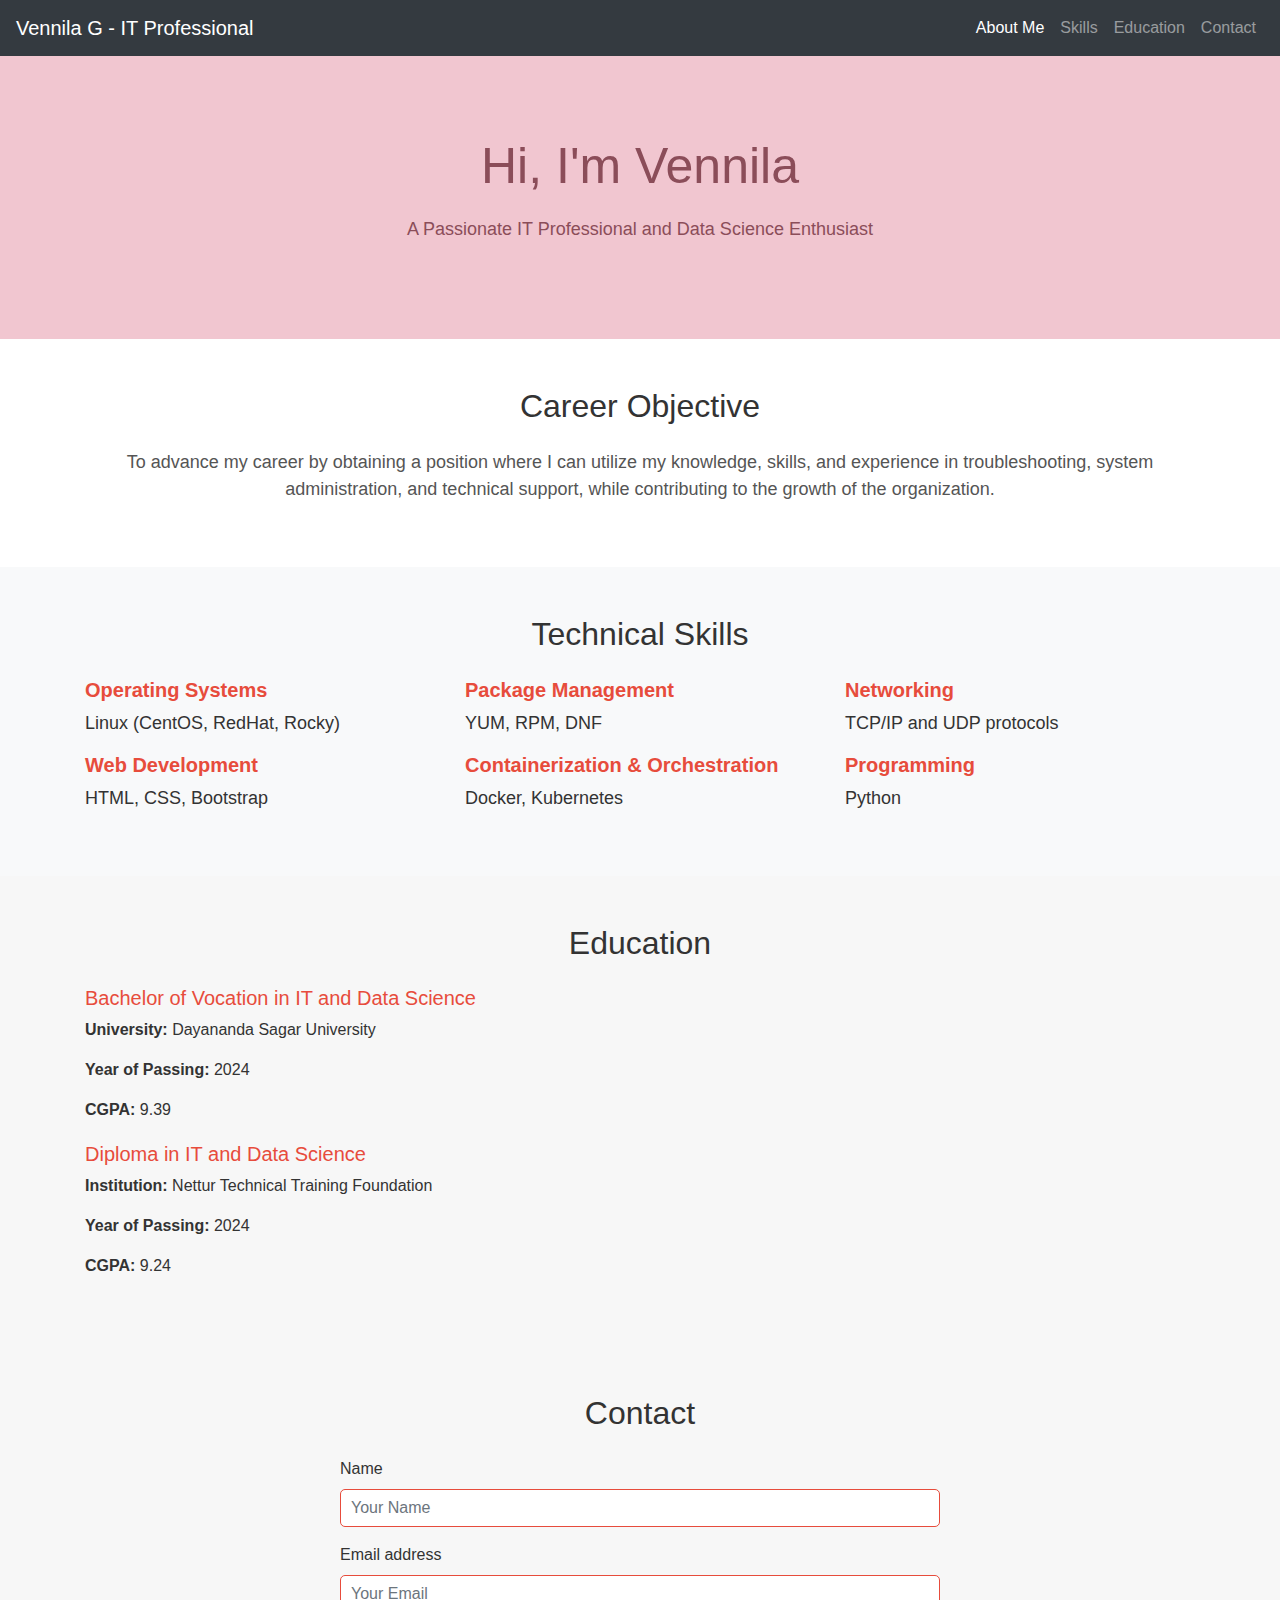
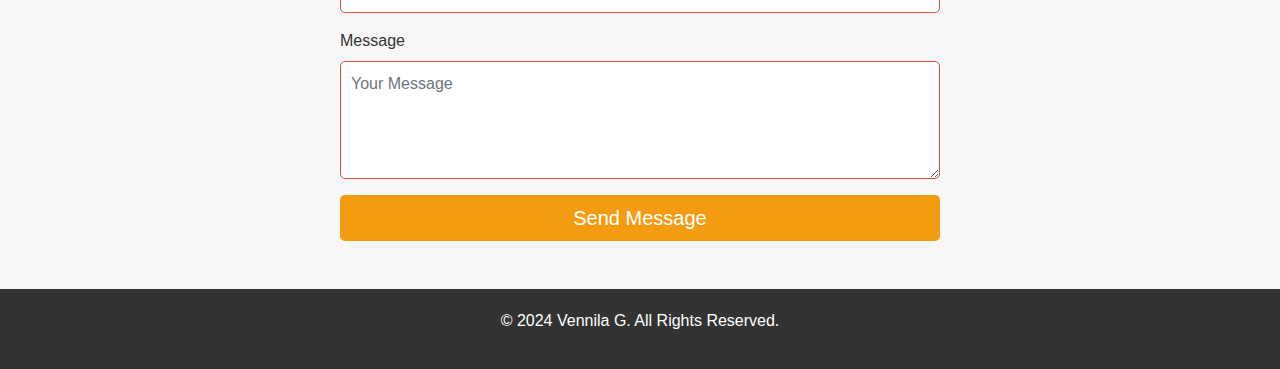
==== index.html @ 6bed6e47 "3rd Template" ====
<!DOCTYPE html>
<html lang="en">

<head>
    <meta charset="UTF-8">
    <meta name="viewport" content="width=device-width, initial-scale=1.0">
    <title>Vennila G - IT Professional</title>
    <!-- Bootstrap CSS -->
    <link href="https://stackpath.bootstrapcdn.com/bootstrap/4.5.2/css/bootstrap.min.css" rel="stylesheet">

    <style>
        /* General Styles */
        body {
            font-family: 'Arial', sans-serif;
            margin: 0;
            padding: 0;
            background-color: #f7f7f7;
            color: #333;
        }

        .hero-section {
            background-color: #F1C6D0;
            padding: 80px 0;
            animation: fadeIn 2s ease-in-out;
        }

        .hero-section h1 {
            font-size: 50px;
            margin-bottom: 20px;
            animation: slideIn 1s ease-out;
        }

        .hero-section p {
            font-size: 18px;
            animation: fadeIn 2s ease-in-out;
        }

        /* Fade-in Effect */
        @keyframes fadeIn {
            from {
                opacity: 0;
            }

            to {
                opacity: 1;
            }
        }

        /* Slide-in Effect */
        @keyframes slideIn {
            from {
                transform: translateY(-100%);
                opacity: 0;
            }

            to {
                transform: translateY(0);
                opacity: 1;
            }
        }

        /* Hover Color Transition */
        .nav-link {
            transition: color 0.3s ease-in-out;
        }

        .nav-link:hover {
            color: #F39C12;
        }

        .btn-primary {
            background-color: #F39C12;
            border: none;
            transition: background-color 0.3s ease-in-out;
        }

        .btn-primary:hover {
            background-color: #D35400;
        }

        .hero-section h1, .hero-section p {
            color: #8B4D59;
        }

        /* About Section */
        #about {
            background-color: #FFFFFF;
            padding: 60px 0;
            animation: fadeIn 3s ease-in-out;
        }

        #about p {
            font-size: 18px;
            color: #555;
        }

        /* Skills Section */
        #skills {
            background-color: #FDEFF2;
            padding: 60px 0;
            animation: fadeIn 3s ease-in-out;
        }

        #skills h5 {
            font-weight: bold;
            color: #E74C3C;
            animation: dropDown 1s ease-out;
        }

        #skills ul {
            list-style-type: none;
            padding-left: 0;
        }

        #skills ul li {
            font-size: 18px;
            margin-bottom: 8px;
            color: #333;
        }

        /* Education Section */
        #education {
            background-color: #F7F7F7;
            padding: 60px 0;
            animation: fadeIn 4s ease-in-out;
        }

        #education h5 {
            color: #E74C3C;
        }

        .education-item {
            margin-bottom: 20px;
        }

        /* Contact Section */
        #contact form {
            max-width: 600px;
            margin: 0 auto;
            animation: fadeIn 3s ease-in-out;
        }

        #contact .form-group label {
            font-size: 16px;
            color: #333;
        }

        #contact .form-control {
            font-size: 16px;
            padding: 10px;
            border-radius: 5px;
            border: 1px solid #E74C3C;
        }

        #contact .form-control:focus {
            border-color: #F39C12;
            box-shadow: 0 0 5px rgba(255, 165, 0, 0.5);
        }

        /* Footer */
        footer {
            background-color: #333;
            color: white;
            padding: 20px 0;
            text-align: center;
            animation: fadeIn 4s ease-in-out;
        }

        /* Dropping Animation for Skills */
        @keyframes dropDown {
            0% {
                transform: translateY(-50px);
                opacity: 0;
            }

            100% {
                transform: translateY(0);
                opacity: 1;
            }
        }

        /* Hover Effects */
        .nav-link:hover {
            color: #F39C12;
            transition: all 0.3s ease-in-out;
        }

        .btn:hover {
            background-color: #F39C12;
            transition: all 0.3s ease-in-out;
            transform: scale(1.1);
        }

        /* Responsive Design */
        @media (max-width: 768px) {
            .hero-section h1 {
                font-size: 40px;
            }

            .hero-section p {
                font-size: 16px;
            }
        }

    </style>
</head>

<body>
    <!-- Navbar -->
    <nav class="navbar navbar-expand-lg navbar-dark bg-dark">
        <a class="navbar-brand" href="#">Vennila G - IT Professional</a>
        <button class="navbar-toggler" type="button" data-toggle="collapse" data-target="#navbarNav"
            aria-controls="navbarNav" aria-expanded="false" aria-label="Toggle navigation">
            <span class="navbar-toggler-icon"></span>
        </button>
        <div class="collapse navbar-collapse" id="navbarNav">
            <ul class="navbar-nav ml-auto">
                <li class="nav-item active">
                    <a class="nav-link" href="#about">About Me</a>
                </li>
                <li class="nav-item">
                    <a class="nav-link" href="#skills">Skills</a>
                </li>
                <li class="nav-item">
                    <a class="nav-link" href="#education">Education</a>
                </li>
                <li class="nav-item">
                    <a class="nav-link" href="#contact">Contact</a>
                </li>
            </ul>
        </div>
    </nav>

    <!-- Hero Section -->
    <header class="hero-section text-center text-white">
        <div class="container">
            <h1 class="display-4">Hi, I'm Vennila</h1>
            <p class="lead">A Passionate IT Professional and Data Science Enthusiast</p>
        </div>
    </header>

    <!-- About Section -->
    <section id="about" class="py-5">
        <div class="container">
            <h2 class="text-center mb-4">Career Objective</h2>
            <p class="lead text-center">To advance my career by obtaining a position where I can utilize my knowledge, skills, and experience in troubleshooting, system administration, and technical support, while contributing to the growth of the organization.</p>
        </div>
    </section>

    <!-- Skills Section -->
    <section id="skills" class="bg-light py-5">
        <div class="container">
            <h2 class="text-center mb-4">Technical Skills</h2>
            <div class="row">
                <div class="col-md-4">
                    <h5>Operating Systems</h5>
                    <ul>
                        <li>Linux (CentOS, RedHat, Rocky)</li>
                    </ul>
                </div>
                <div class="col-md-4">
                    <h5>Package Management</h5>
                    <ul>
                        <li>YUM, RPM, DNF</li>
                    </ul>
                </div>
                <div class="col-md-4">
                    <h5>Networking</h5>
                    <ul>
                        <li>TCP/IP and UDP protocols</li>
                    </ul>
                </div>
            </div>
            <div class="row">
                <div class="col-md-4">
                    <h5>Web Development</h5>
                    <ul>
                        <li>HTML, CSS, Bootstrap</li>
                    </ul>
                </div>
                <div class="col-md-4">
                    <h5>Containerization & Orchestration</h5>
                    <ul>
                        <li>Docker, Kubernetes</li>
                    </ul>
                </div>
                <div class="col-md-4">
                    <h5>Programming</h5>
                    <ul>
                        <li>Python</li>
                    </ul>
                </div>
            </div>
        </div>
    </section>

    <!-- Education Section -->
    <section id="education" class="py-5">
        <div class="container">
            <h2 class="text-center mb-4">Education</h2>
            <div class="education-item">
                <h5>Bachelor of Vocation in IT and Data Science</h5>
                <p><strong>University:</strong> Dayananda Sagar University</p>
                <p><strong>Year of Passing:</strong> 2024</p>
                <p><strong>CGPA:</strong> 9.39</p>
            </div>
            <div class="education-item">
                <h5>Diploma in IT and Data Science</h5>
                <p><strong>Institution:</strong> Nettur Technical Training Foundation</p>
                <p><strong>Year of Passing:</strong> 2024</p>
                <p><strong>CGPA:</strong> 9.24</p>
            </div>
        </div>
    </section>

    <!-- Contact Section -->
    <section id="contact" class="py-5">
        <div class="container">
            <h2 class="text-center mb-4">Contact</h2>
            <form>
                <div class="form-group">
                    <label for="name">Name</label>
                    <input type="text" class="form-control" id="name" placeholder="Your Name">
                </div>
                <div class="form-group">
                    <label for="email">Email address</label>
                    <input type="email" class="form-control" id="email" placeholder="Your Email">
                </div>
                <div class="form-group">
                    <label for="message">Message</label>
                    <textarea class="form-control" id="message" rows="4" placeholder="Your Message"></textarea>
                </div>
                <button type="submit" class="btn btn-primary btn-lg btn-block">Send Message</button>
            </form>
        </div>
    </section>

    <!-- Footer -->
    <footer>
        <p>&copy; 2024 Vennila G. All Rights Reserved.</p>
    </footer>

    <!-- Bootstrap JS, Popper.js, jQuery -->
    <script src="https://code.jquery.com/jquery-3.5.1.slim.min.js"></script>
    <script src="https://cdn.jsdelivr.net/npm/@popperjs/core@2.5.4/dist/umd/popper.min.js"></script>
    <script src="https://stackpath.bootstrapcdn.com/bootstrap/4.5.2/js/bootstrap.min.js"></script>
</body>

</html>
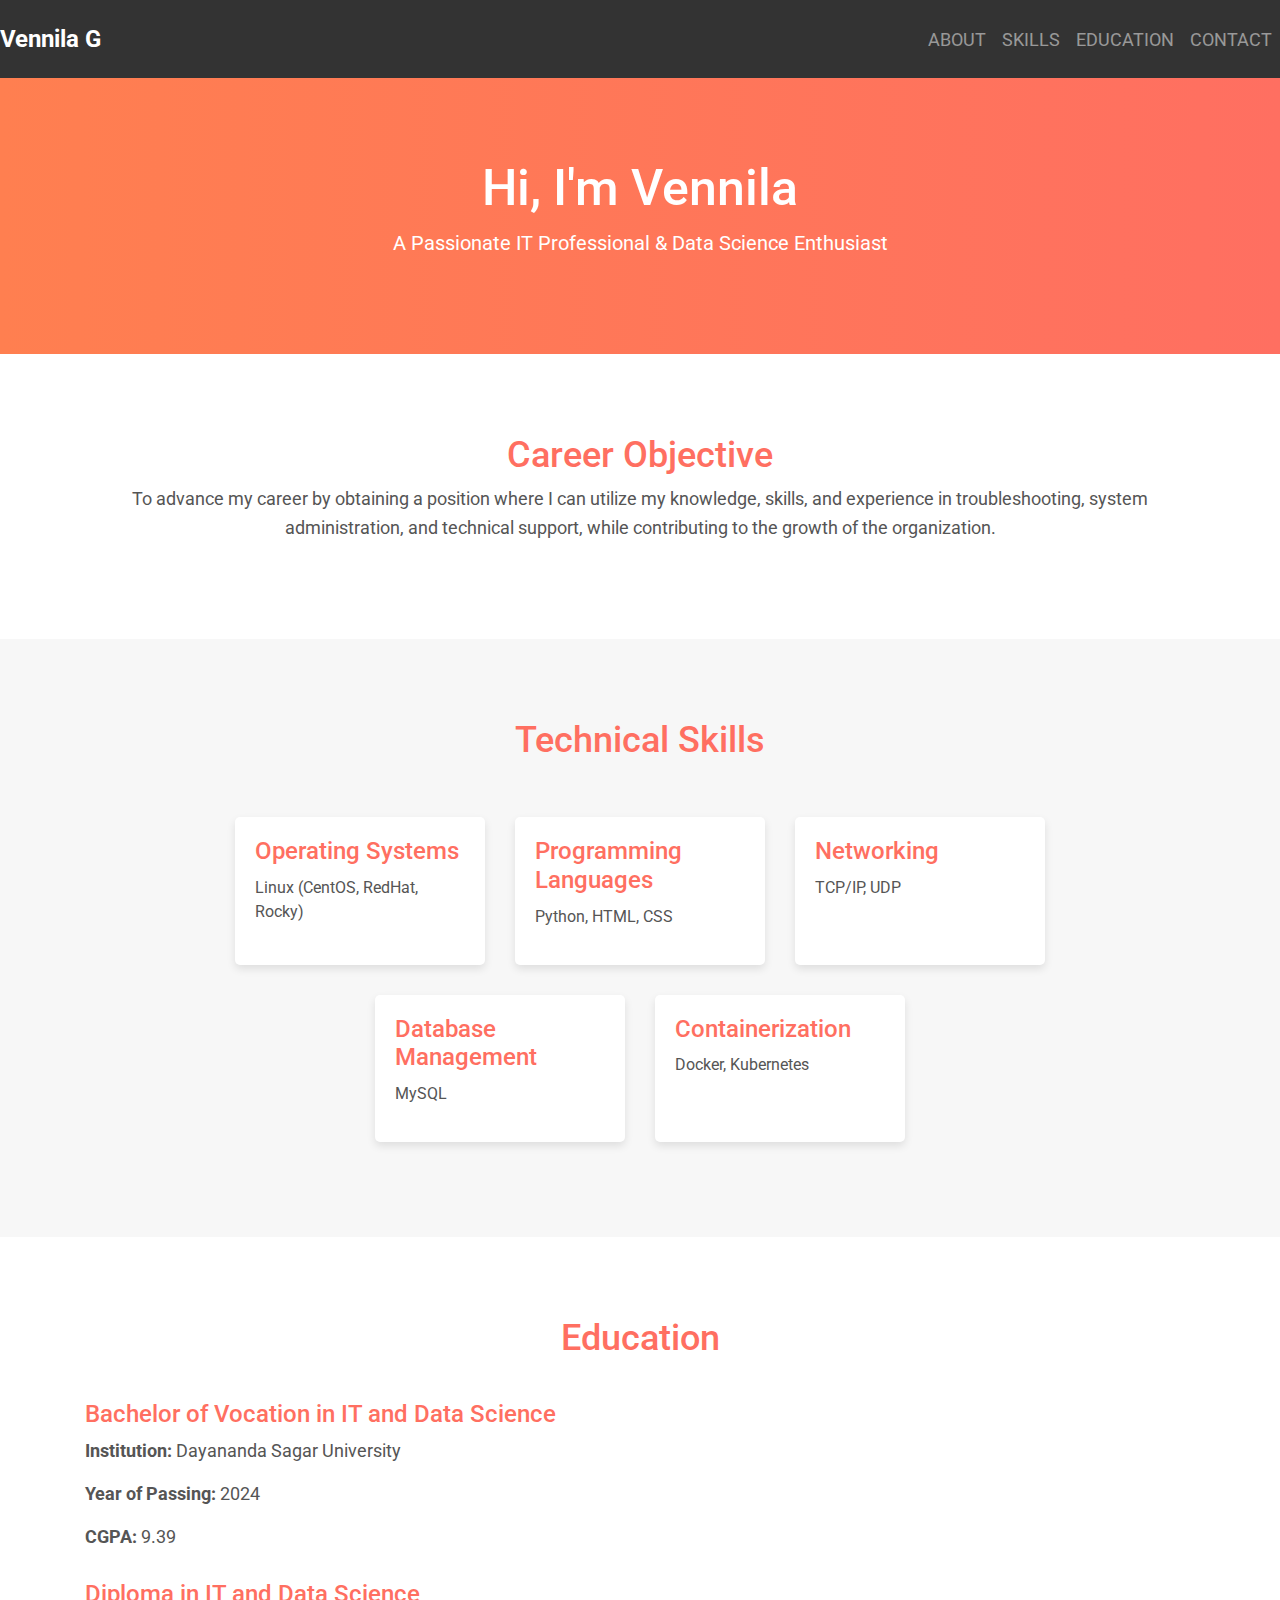
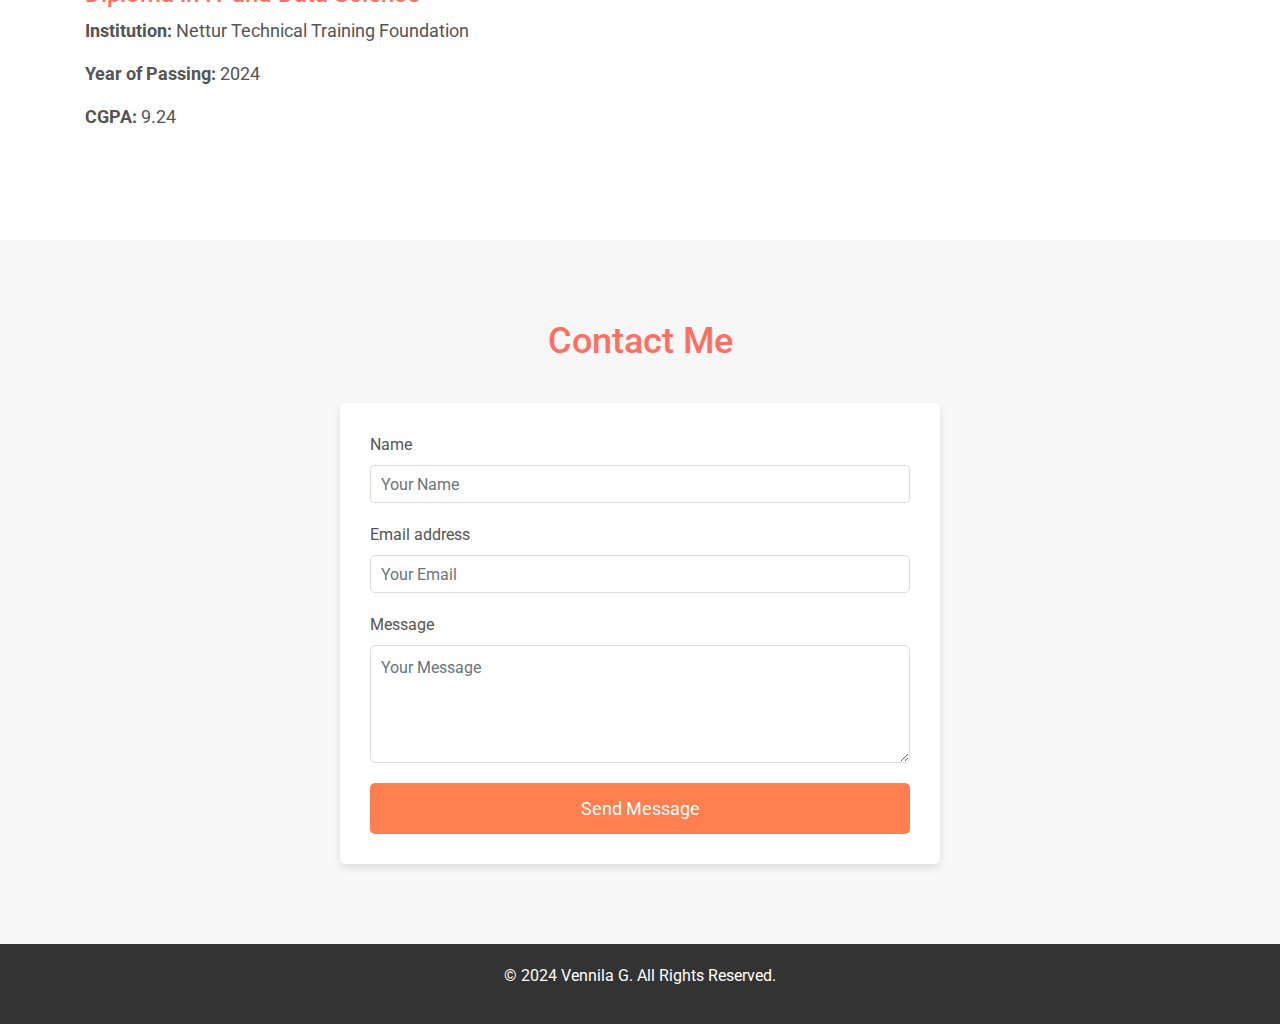
==== commit 79fbb53c: "4th Template" ====
--- a/index.html
+++ b/index.html
@@ -4,38 +4,40 @@
 <head>
     <meta charset="UTF-8">
     <meta name="viewport" content="width=device-width, initial-scale=1.0">
-    <title>Vennila G - IT Professional</title>
+    <title>Vennila G - IT Professional Portfolio</title>
     <!-- Bootstrap CSS -->
     <link href="https://stackpath.bootstrapcdn.com/bootstrap/4.5.2/css/bootstrap.min.css" rel="stylesheet">
+    <link href="https://fonts.googleapis.com/css2?family=Roboto:wght@400;700&display=swap" rel="stylesheet">
 
     <style>
-        /* General Styles */
+        /* Global Styles */
         body {
-            font-family: 'Arial', sans-serif;
+            font-family: 'Roboto', sans-serif;
             margin: 0;
             padding: 0;
-            background-color: #f7f7f7;
+            background-color: #f8f9fa;
             color: #333;
         }
 
-        .hero-section {
-            background-color: #F1C6D0;
-            padding: 80px 0;
+        header {
+            background: linear-gradient(to right, #ff7f50, #ff6f61);
+            color: white;
+            padding: 80px 0;
+            text-align: center;
+        }
+
+        header h1 {
+            font-size: 50px;
             animation: fadeIn 2s ease-in-out;
         }
 
-        .hero-section h1 {
-            font-size: 50px;
-            margin-bottom: 20px;
-            animation: slideIn 1s ease-out;
-        }
-
-        .hero-section p {
-            font-size: 18px;
+        header p {
+            font-size: 20px;
+            margin-top: 10px;
             animation: fadeIn 2s ease-in-out;
         }
 
-        /* Fade-in Effect */
+        /* Fade-in Animation */
         @keyframes fadeIn {
             from {
                 opacity: 0;
@@ -46,115 +48,174 @@
             }
         }
 
-        /* Slide-in Effect */
-        @keyframes slideIn {
-            from {
-                transform: translateY(-100%);
-                opacity: 0;
-            }
-
-            to {
-                transform: translateY(0);
-                opacity: 1;
-            }
-        }
-
-        /* Hover Color Transition */
-        .nav-link {
-            transition: color 0.3s ease-in-out;
-        }
-
-        .nav-link:hover {
-            color: #F39C12;
-        }
-
-        .btn-primary {
-            background-color: #F39C12;
-            border: none;
-            transition: background-color 0.3s ease-in-out;
-        }
-
-        .btn-primary:hover {
-            background-color: #D35400;
-        }
-
-        .hero-section h1, .hero-section p {
-            color: #8B4D59;
+        /* Navbar */
+        .navbar {
+            background-color: #333;
+            padding: 1rem 0;
+        }
+
+        .navbar-nav .nav-link {
+            color: #fff;
+            font-size: 18px;
+            text-transform: uppercase;
+            transition: color 0.3s ease;
+        }
+
+        .navbar-nav .nav-link:hover {
+            color: #ff7f50;
+        }
+
+        .navbar-brand {
+            color: #ff7f50;
+            font-size: 24px;
+            font-weight: 700;
         }
 
         /* About Section */
         #about {
-            background-color: #FFFFFF;
-            padding: 60px 0;
+            padding: 80px 0;
+            background-color: #fff;
             animation: fadeIn 3s ease-in-out;
+        }
+
+        #about h2 {
+            color: #ff6f61;
+            text-align: center;
+            font-size: 36px;
         }
 
         #about p {
             font-size: 18px;
             color: #555;
+            text-align: center;
+            line-height: 1.6;
         }
 
         /* Skills Section */
         #skills {
-            background-color: #FDEFF2;
-            padding: 60px 0;
-            animation: fadeIn 3s ease-in-out;
-        }
-
-        #skills h5 {
-            font-weight: bold;
-            color: #E74C3C;
-            animation: dropDown 1s ease-out;
-        }
-
-        #skills ul {
-            list-style-type: none;
-            padding-left: 0;
-        }
-
-        #skills ul li {
-            font-size: 18px;
-            margin-bottom: 8px;
-            color: #333;
+            padding: 80px 0;
+            background-color: #f7f7f7;
+            animation: fadeIn 4s ease-in-out;
+        }
+
+        #skills h2 {
+            color: #ff6f61;
+            text-align: center;
+            font-size: 36px;
+            margin-bottom: 40px;
+        }
+
+        .skill-list {
+            display: flex;
+            flex-wrap: wrap;
+            justify-content: center;
+        }
+
+        .skill-item {
+            background-color: #fff;
+            padding: 20px;
+            border-radius: 5px;
+            margin: 15px;
+            width: 250px;
+            box-shadow: 0 4px 8px rgba(0, 0, 0, 0.1);
+            transition: transform 0.3s ease;
+        }
+
+        .skill-item:hover {
+            transform: scale(1.05);
+        }
+
+        .skill-item h4 {
+            color: #ff6f61;
+            font-size: 24px;
+            margin-bottom: 10px;
+        }
+
+        .skill-item p {
+            font-size: 16px;
+            color: #555;
         }
 
         /* Education Section */
         #education {
-            background-color: #F7F7F7;
-            padding: 60px 0;
-            animation: fadeIn 4s ease-in-out;
-        }
-
-        #education h5 {
-            color: #E74C3C;
+            padding: 80px 0;
+            background-color: #fff;
+            animation: fadeIn 5s ease-in-out;
+        }
+
+        #education h2 {
+            color: #ff6f61;
+            text-align: center;
+            font-size: 36px;
+            margin-bottom: 40px;
         }
 
         .education-item {
-            margin-bottom: 20px;
+            margin-bottom: 30px;
+        }
+
+        .education-item h5 {
+            color: #ff6f61;
+            font-size: 24px;
+        }
+
+        .education-item p {
+            font-size: 18px;
+            color: #555;
         }
 
         /* Contact Section */
+        #contact {
+            padding: 80px 0;
+            background-color: #f7f7f7;
+            animation: fadeIn 6s ease-in-out;
+        }
+
+        #contact h2 {
+            color: #ff6f61;
+            text-align: center;
+            font-size: 36px;
+            margin-bottom: 40px;
+        }
+
         #contact form {
             max-width: 600px;
             margin: 0 auto;
-            animation: fadeIn 3s ease-in-out;
+            background-color: #fff;
+            padding: 30px;
+            border-radius: 5px;
+            box-shadow: 0 4px 8px rgba(0, 0, 0, 0.1);
         }
 
         #contact .form-group label {
-            font-size: 16px;
-            color: #333;
+            color: #555;
         }
 
         #contact .form-control {
-            font-size: 16px;
+            border-radius: 5px;
             padding: 10px;
+            border: 1px solid #ddd;
+            margin-bottom: 20px;
+        }
+
+        #contact .form-control:focus {
+            border-color: #ff7f50;
+            box-shadow: 0 0 5px rgba(255, 127, 80, 0.5);
+        }
+
+        #contact .btn {
+            background-color: #ff7f50;
+            color: white;
+            font-size: 18px;
+            padding: 12px 20px;
+            border: none;
             border-radius: 5px;
-            border: 1px solid #E74C3C;
-        }
-
-        #contact .form-control:focus {
-            border-color: #F39C12;
-            box-shadow: 0 0 5px rgba(255, 165, 0, 0.5);
+            width: 100%;
+            transition: background-color 0.3s ease;
+        }
+
+        #contact .btn:hover {
+            background-color: #e05a3d;
         }
 
         /* Footer */
@@ -163,60 +224,23 @@
             color: white;
             padding: 20px 0;
             text-align: center;
-            animation: fadeIn 4s ease-in-out;
-        }
-
-        /* Dropping Animation for Skills */
-        @keyframes dropDown {
-            0% {
-                transform: translateY(-50px);
-                opacity: 0;
-            }
-
-            100% {
-                transform: translateY(0);
-                opacity: 1;
-            }
-        }
-
-        /* Hover Effects */
-        .nav-link:hover {
-            color: #F39C12;
-            transition: all 0.3s ease-in-out;
-        }
-
-        .btn:hover {
-            background-color: #F39C12;
-            transition: all 0.3s ease-in-out;
-            transform: scale(1.1);
-        }
-
-        /* Responsive Design */
-        @media (max-width: 768px) {
-            .hero-section h1 {
-                font-size: 40px;
-            }
-
-            .hero-section p {
-                font-size: 16px;
-            }
-        }
-
+        }
     </style>
 </head>
 
 <body>
+
     <!-- Navbar -->
-    <nav class="navbar navbar-expand-lg navbar-dark bg-dark">
-        <a class="navbar-brand" href="#">Vennila G - IT Professional</a>
+    <nav class="navbar navbar-expand-lg navbar-dark">
+        <a class="navbar-brand" href="#">Vennila G</a>
         <button class="navbar-toggler" type="button" data-toggle="collapse" data-target="#navbarNav"
             aria-controls="navbarNav" aria-expanded="false" aria-label="Toggle navigation">
             <span class="navbar-toggler-icon"></span>
         </button>
         <div class="collapse navbar-collapse" id="navbarNav">
             <ul class="navbar-nav ml-auto">
-                <li class="nav-item active">
-                    <a class="nav-link" href="#about">About Me</a>
+                <li class="nav-item">
+                    <a class="nav-link" href="#about">About</a>
                 </li>
                 <li class="nav-item">
                     <a class="nav-link" href="#skills">Skills</a>
@@ -232,75 +256,59 @@
     </nav>
 
     <!-- Hero Section -->
-    <header class="hero-section text-center text-white">
-        <div class="container">
-            <h1 class="display-4">Hi, I'm Vennila</h1>
-            <p class="lead">A Passionate IT Professional and Data Science Enthusiast</p>
+    <header>
+        <div class="container">
+            <h1>Hi, I'm Vennila</h1>
+            <p>A Passionate IT Professional & Data Science Enthusiast</p>
         </div>
     </header>
 
     <!-- About Section -->
-    <section id="about" class="py-5">
-        <div class="container">
-            <h2 class="text-center mb-4">Career Objective</h2>
-            <p class="lead text-center">To advance my career by obtaining a position where I can utilize my knowledge, skills, and experience in troubleshooting, system administration, and technical support, while contributing to the growth of the organization.</p>
+    <section id="about">
+        <div class="container">
+            <h2>Career Objective</h2>
+            <p>To advance my career by obtaining a position where I can utilize my knowledge, skills, and experience
+                in troubleshooting, system administration, and technical support, while contributing to the growth of
+                the organization.</p>
         </div>
     </section>
 
     <!-- Skills Section -->
-    <section id="skills" class="bg-light py-5">
-        <div class="container">
-            <h2 class="text-center mb-4">Technical Skills</h2>
-            <div class="row">
-                <div class="col-md-4">
-                    <h5>Operating Systems</h5>
-                    <ul>
-                        <li>Linux (CentOS, RedHat, Rocky)</li>
-                    </ul>
-                </div>
-                <div class="col-md-4">
-                    <h5>Package Management</h5>
-                    <ul>
-                        <li>YUM, RPM, DNF</li>
-                    </ul>
-                </div>
-                <div class="col-md-4">
-                    <h5>Networking</h5>
-                    <ul>
-                        <li>TCP/IP and UDP protocols</li>
-                    </ul>
+    <section id="skills">
+        <div class="container">
+            <h2>Technical Skills</h2>
+            <div class="skill-list">
+                <div class="skill-item">
+                    <h4>Operating Systems</h4>
+                    <p>Linux (CentOS, RedHat, Rocky)</p>
+                </div>
+                <div class="skill-item">
+                    <h4>Programming Languages</h4>
+                    <p>Python, HTML, CSS</p>
+                </div>
+                <div class="skill-item">
+                    <h4>Networking</h4>
+                    <p>TCP/IP, UDP</p>
+                </div>
+                <div class="skill-item">
+                    <h4>Database Management</h4>
+                    <p>MySQL</p>
+                </div>
+                <div class="skill-item">
+                    <h4>Containerization</h4>
+                    <p>Docker, Kubernetes</p>
                 </div>
             </div>
-            <div class="row">
-                <div class="col-md-4">
-                    <h5>Web Development</h5>
-                    <ul>
-                        <li>HTML, CSS, Bootstrap</li>
-                    </ul>
-                </div>
-                <div class="col-md-4">
-                    <h5>Containerization & Orchestration</h5>
-                    <ul>
-                        <li>Docker, Kubernetes</li>
-                    </ul>
-                </div>
-                <div class="col-md-4">
-                    <h5>Programming</h5>
-                    <ul>
-                        <li>Python</li>
-                    </ul>
-                </div>
-            </div>
         </div>
     </section>
 
     <!-- Education Section -->
-    <section id="education" class="py-5">
-        <div class="container">
-            <h2 class="text-center mb-4">Education</h2>
+    <section id="education">
+        <div class="container">
+            <h2>Education</h2>
             <div class="education-item">
                 <h5>Bachelor of Vocation in IT and Data Science</h5>
-                <p><strong>University:</strong> Dayananda Sagar University</p>
+                <p><strong>Institution:</strong> Dayananda Sagar University</p>
                 <p><strong>Year of Passing:</strong> 2024</p>
                 <p><strong>CGPA:</strong> 9.39</p>
             </div>
@@ -314,9 +322,9 @@
     </section>
 
     <!-- Contact Section -->
-    <section id="contact" class="py-5">
-        <div class="container">
-            <h2 class="text-center mb-4">Contact</h2>
+    <section id="contact">
+        <div class="container">
+            <h2>Contact Me</h2>
             <form>
                 <div class="form-group">
                     <label for="name">Name</label>
@@ -330,7 +338,7 @@
                     <label for="message">Message</label>
                     <textarea class="form-control" id="message" rows="4" placeholder="Your Message"></textarea>
                 </div>
-                <button type="submit" class="btn btn-primary btn-lg btn-block">Send Message</button>
+                <button type="submit" class="btn">Send Message</button>
             </form>
         </div>
     </section>
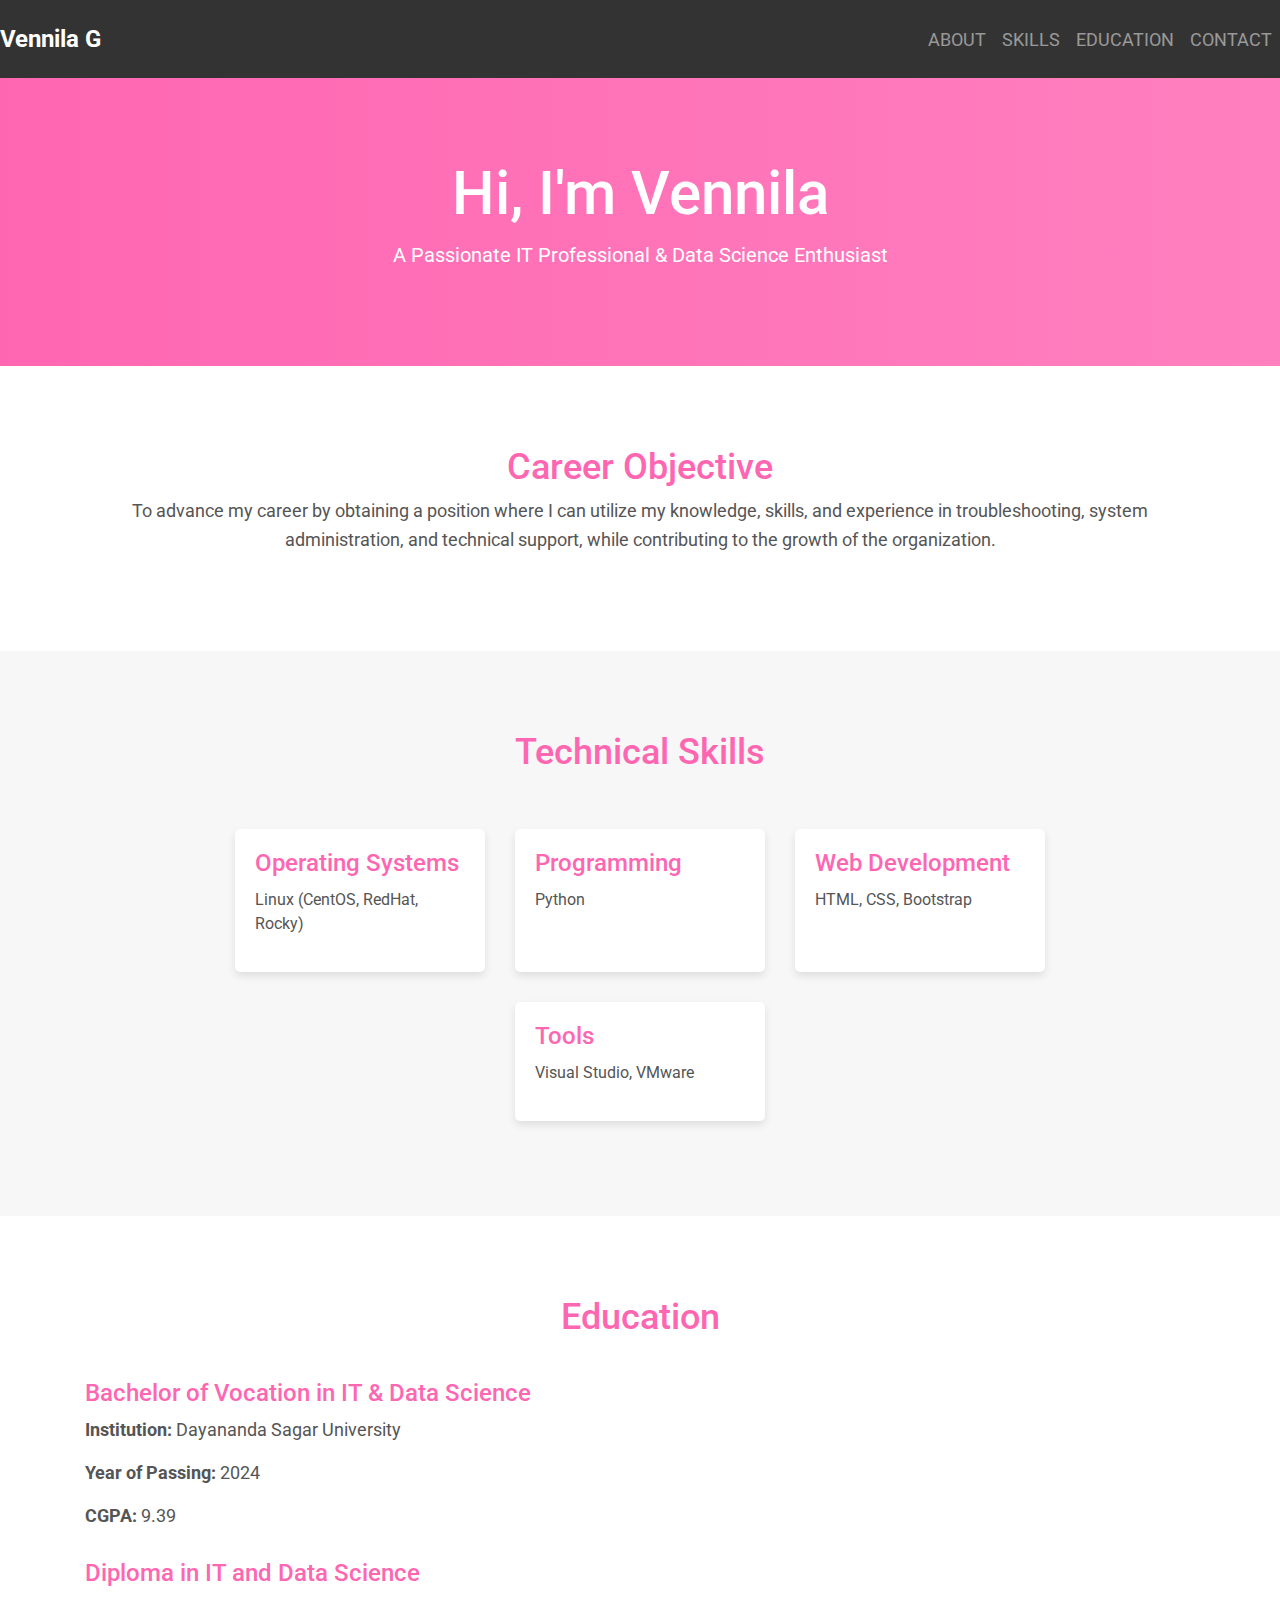
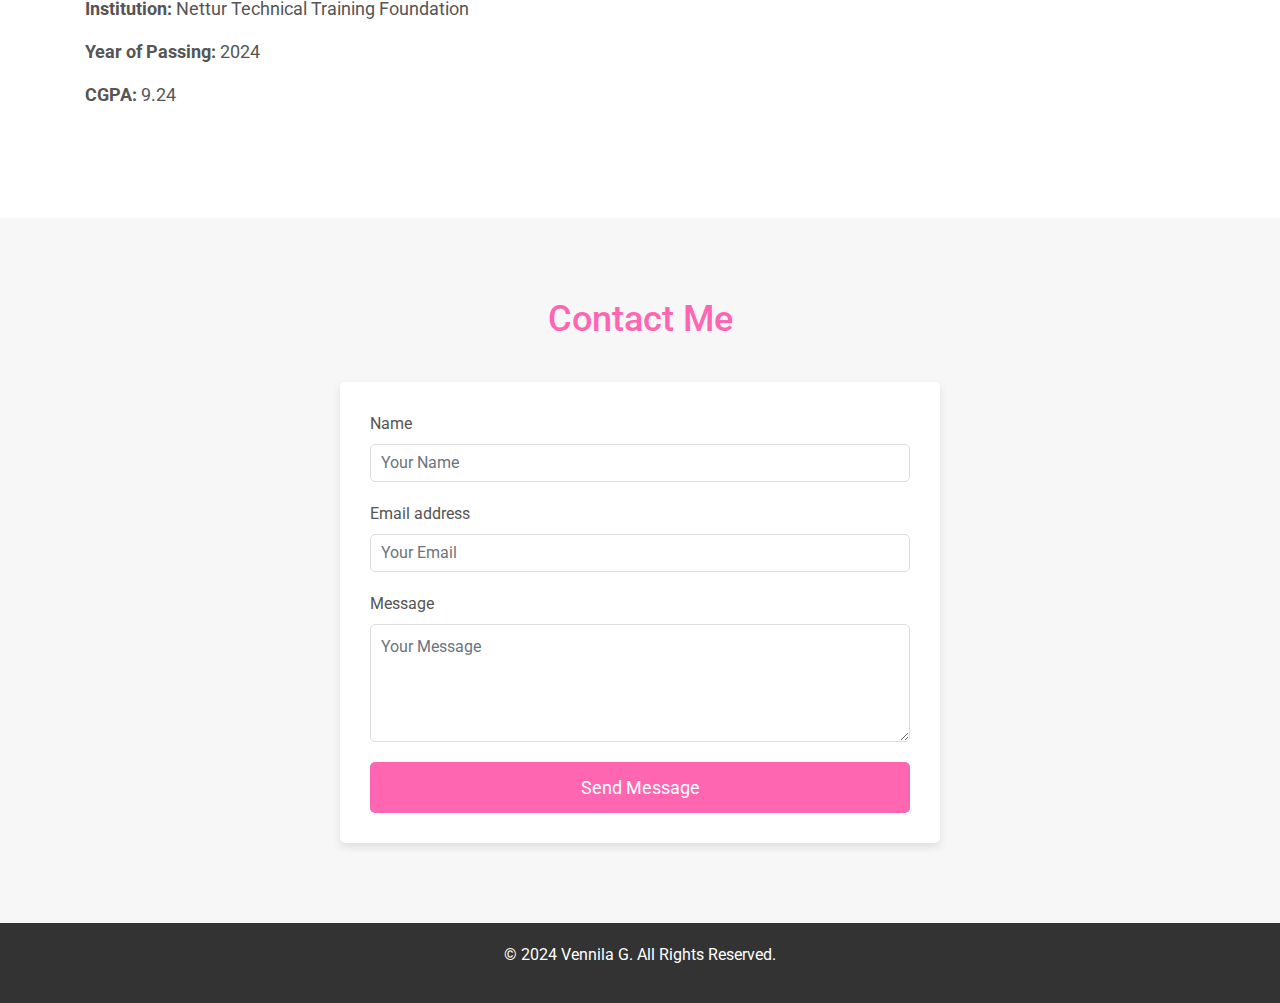
==== commit e75cccb2: "5th template" ====
--- a/index.html
+++ b/index.html
@@ -15,19 +15,45 @@
             font-family: 'Roboto', sans-serif;
             margin: 0;
             padding: 0;
-            background-color: #f8f9fa;
+            background-color: #f7f7f7;
             color: #333;
-        }
-
+            overflow-x: hidden;
+        }
+
+        /* Moving Background */
+        .moving-background {
+            position: absolute;
+            top: 0;
+            left: 0;
+            width: 100%;
+            height: 100%;
+            background-image: url('https://www.transparenttextures.com/patterns/virus.png');
+            background-repeat: repeat;
+            z-index: -1;
+            animation: moveBackground 20s infinite linear;
+        }
+
+        @keyframes moveBackground {
+            0% {
+                background-position: 0 0;
+            }
+
+            100% {
+                background-position: 100% 100%;
+            }
+        }
+
+        /* Header */
         header {
-            background: linear-gradient(to right, #ff7f50, #ff6f61);
+            background: linear-gradient(to right, #ff66b2, #ff80bf);
             color: white;
             padding: 80px 0;
             text-align: center;
+            position: relative;
         }
 
         header h1 {
-            font-size: 50px;
+            font-size: 60px;
             animation: fadeIn 2s ease-in-out;
         }
 
@@ -62,11 +88,11 @@
         }
 
         .navbar-nav .nav-link:hover {
-            color: #ff7f50;
+            color: #ff66b2;
         }
 
         .navbar-brand {
-            color: #ff7f50;
+            color: #ff66b2;
             font-size: 24px;
             font-weight: 700;
         }
@@ -79,7 +105,7 @@
         }
 
         #about h2 {
-            color: #ff6f61;
+            color: #ff66b2;
             text-align: center;
             font-size: 36px;
         }
@@ -99,7 +125,7 @@
         }
 
         #skills h2 {
-            color: #ff6f61;
+            color: #ff66b2;
             text-align: center;
             font-size: 36px;
             margin-bottom: 40px;
@@ -126,7 +152,7 @@
         }
 
         .skill-item h4 {
-            color: #ff6f61;
+            color: #ff66b2;
             font-size: 24px;
             margin-bottom: 10px;
         }
@@ -144,7 +170,7 @@
         }
 
         #education h2 {
-            color: #ff6f61;
+            color: #ff66b2;
             text-align: center;
             font-size: 36px;
             margin-bottom: 40px;
@@ -155,7 +181,7 @@
         }
 
         .education-item h5 {
-            color: #ff6f61;
+            color: #ff66b2;
             font-size: 24px;
         }
 
@@ -172,7 +198,7 @@
         }
 
         #contact h2 {
-            color: #ff6f61;
+            color: #ff66b2;
             text-align: center;
             font-size: 36px;
             margin-bottom: 40px;
@@ -199,12 +225,12 @@
         }
 
         #contact .form-control:focus {
-            border-color: #ff7f50;
-            box-shadow: 0 0 5px rgba(255, 127, 80, 0.5);
+            border-color: #ff66b2;
+            box-shadow: 0 0 5px rgba(255, 102, 178, 0.5);
         }
 
         #contact .btn {
-            background-color: #ff7f50;
+            background-color: #ff66b2;
             color: white;
             font-size: 18px;
             padding: 12px 20px;
@@ -229,6 +255,9 @@
 </head>
 
 <body>
+
+    <!-- Moving Background -->
+    <div class="moving-background"></div>
 
     <!-- Navbar -->
     <nav class="navbar navbar-expand-lg navbar-dark">
@@ -283,20 +312,16 @@
                     <p>Linux (CentOS, RedHat, Rocky)</p>
                 </div>
                 <div class="skill-item">
-                    <h4>Programming Languages</h4>
-                    <p>Python, HTML, CSS</p>
+                    <h4>Programming</h4>
+                    <p>Python</p>
                 </div>
                 <div class="skill-item">
-                    <h4>Networking</h4>
-                    <p>TCP/IP, UDP</p>
+                    <h4>Web Development</h4>
+                    <p>HTML, CSS, Bootstrap</p>
                 </div>
                 <div class="skill-item">
-                    <h4>Database Management</h4>
-                    <p>MySQL</p>
-                </div>
-                <div class="skill-item">
-                    <h4>Containerization</h4>
-                    <p>Docker, Kubernetes</p>
+                    <h4>Tools</h4>
+                    <p>Visual Studio, VMware</p>
                 </div>
             </div>
         </div>
@@ -307,7 +332,7 @@
         <div class="container">
             <h2>Education</h2>
             <div class="education-item">
-                <h5>Bachelor of Vocation in IT and Data Science</h5>
+                <h5>Bachelor of Vocation in IT & Data Science</h5>
                 <p><strong>Institution:</strong> Dayananda Sagar University</p>
                 <p><strong>Year of Passing:</strong> 2024</p>
                 <p><strong>CGPA:</strong> 9.39</p>
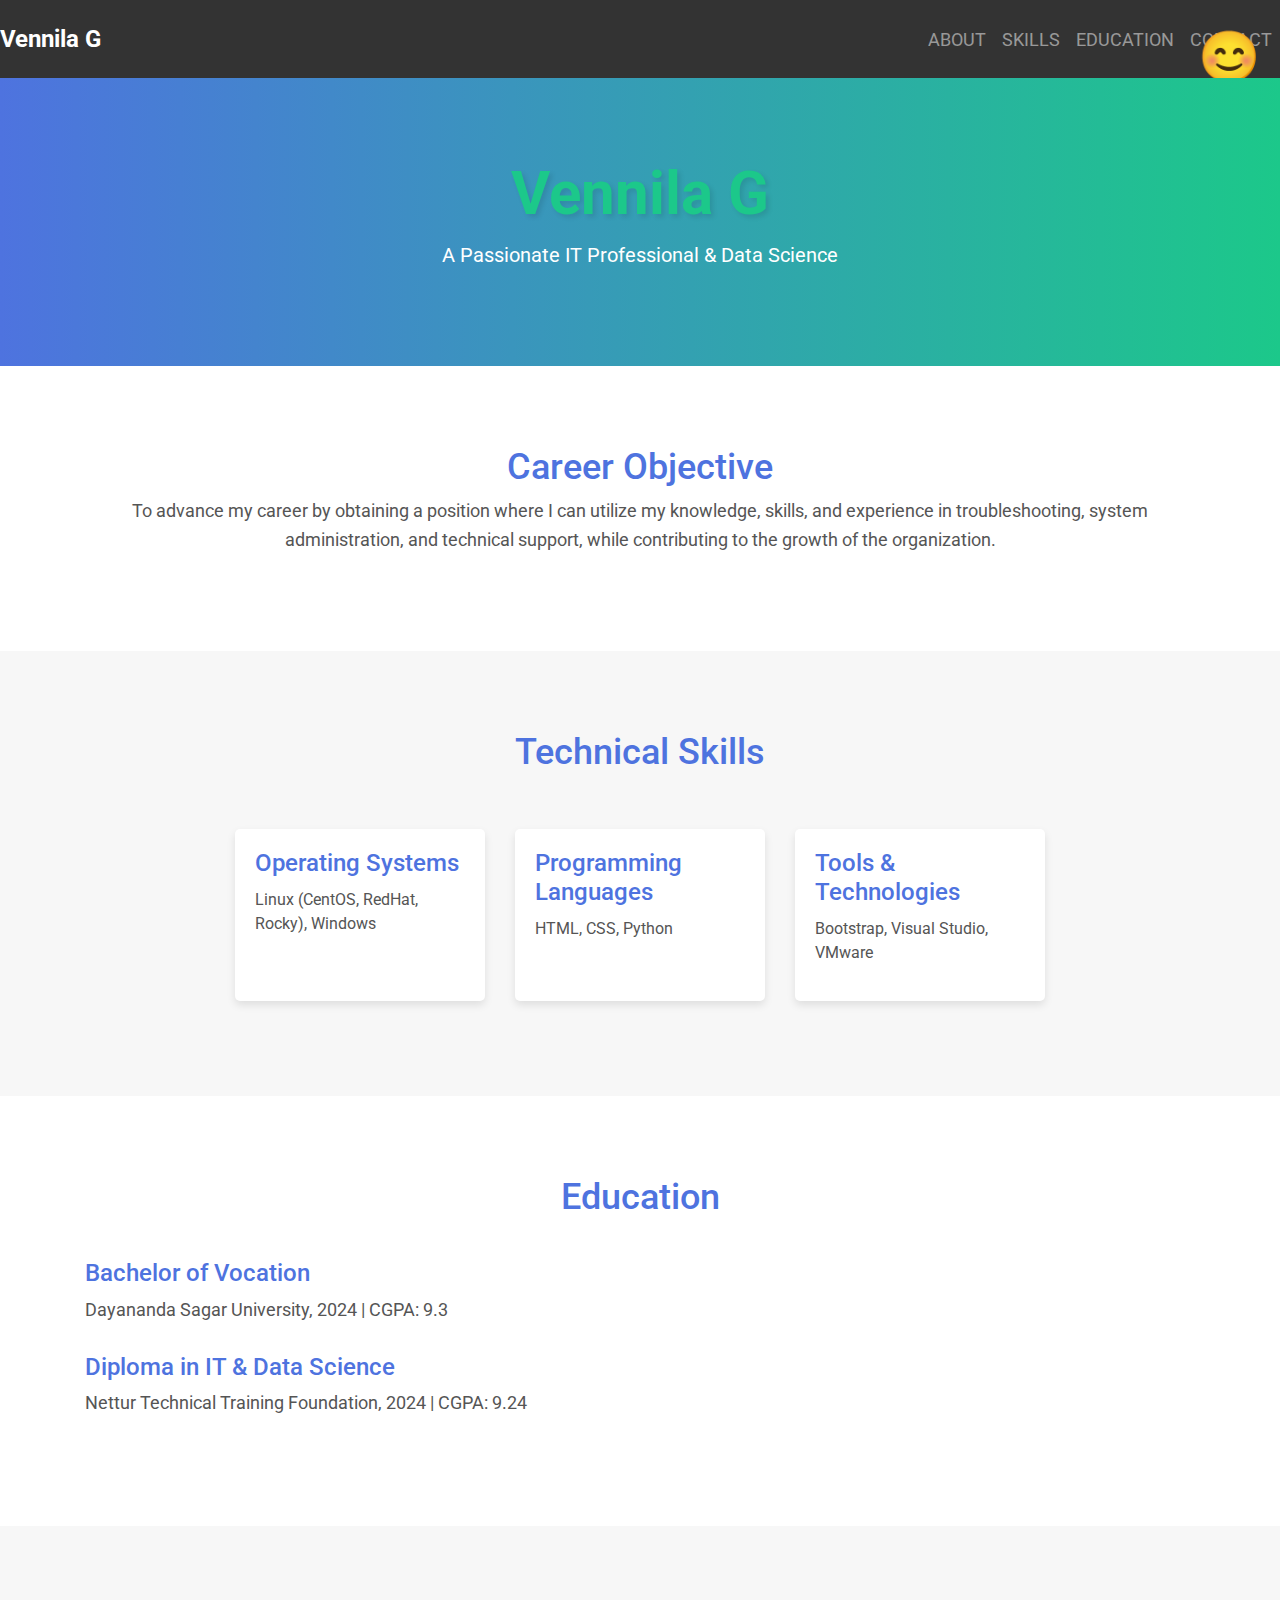
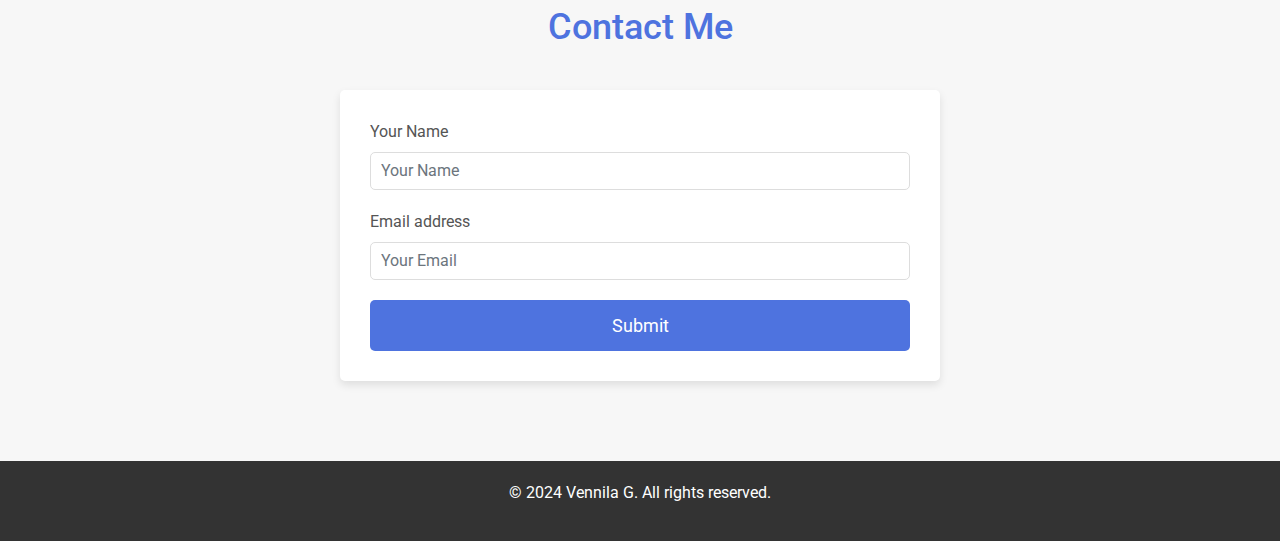
==== commit d5c213e5: "Update index.html" ====
--- a/index.html
+++ b/index.html
@@ -15,12 +15,12 @@
             font-family: 'Roboto', sans-serif;
             margin: 0;
             padding: 0;
-            background-color: #f7f7f7;
+            background-color: #f0f4f8;
             color: #333;
             overflow-x: hidden;
         }
 
-        /* Moving Background */
+        /* Moving IT-Themed Background */
         .moving-background {
             position: absolute;
             top: 0;
@@ -43,17 +43,20 @@
             }
         }
 
-        /* Header */
+        /* Header Section */
         header {
-            background: linear-gradient(to right, #ff66b2, #ff80bf);
+            background: linear-gradient(to right, #4e73df, #1cc88a);
             color: white;
             padding: 80px 0;
             text-align: center;
             position: relative;
+            z-index: 1;
         }
 
         header h1 {
             font-size: 60px;
+            color: #ffffff;
+            font-weight: bold;
             animation: fadeIn 2s ease-in-out;
         }
 
@@ -88,11 +91,11 @@
         }
 
         .navbar-nav .nav-link:hover {
-            color: #ff66b2;
+            color: #1cc88a;
         }
 
         .navbar-brand {
-            color: #ff66b2;
+            color: #4e73df;
             font-size: 24px;
             font-weight: 700;
         }
@@ -105,7 +108,7 @@
         }
 
         #about h2 {
-            color: #ff66b2;
+            color: #4e73df;
             text-align: center;
             font-size: 36px;
         }
@@ -125,7 +128,7 @@
         }
 
         #skills h2 {
-            color: #ff66b2;
+            color: #4e73df;
             text-align: center;
             font-size: 36px;
             margin-bottom: 40px;
@@ -152,7 +155,7 @@
         }
 
         .skill-item h4 {
-            color: #ff66b2;
+            color: #4e73df;
             font-size: 24px;
             margin-bottom: 10px;
         }
@@ -170,7 +173,7 @@
         }
 
         #education h2 {
-            color: #ff66b2;
+            color: #4e73df;
             text-align: center;
             font-size: 36px;
             margin-bottom: 40px;
@@ -181,7 +184,7 @@
         }
 
         .education-item h5 {
-            color: #ff66b2;
+            color: #4e73df;
             font-size: 24px;
         }
 
@@ -198,7 +201,7 @@
         }
 
         #contact h2 {
-            color: #ff66b2;
+            color: #4e73df;
             text-align: center;
             font-size: 36px;
             margin-bottom: 40px;
@@ -225,12 +228,12 @@
         }
 
         #contact .form-control:focus {
-            border-color: #ff66b2;
-            box-shadow: 0 0 5px rgba(255, 102, 178, 0.5);
+            border-color: #4e73df;
+            box-shadow: 0 0 5px rgba(78, 115, 223, 0.5);
         }
 
         #contact .btn {
-            background-color: #ff66b2;
+            background-color: #4e73df;
             color: white;
             font-size: 18px;
             padding: 12px 20px;
@@ -241,7 +244,7 @@
         }
 
         #contact .btn:hover {
-            background-color: #e05a3d;
+            background-color: #375a7f;
         }
 
         /* Footer */
@@ -250,6 +253,64 @@
             color: white;
             padding: 20px 0;
             text-align: center;
+        }
+
+        /* Smiley Emoji Animation */
+        .smiley-emoji {
+            position: absolute;
+            top: 20px;
+            right: 20px;
+            font-size: 50px;
+            animation: smileyAnimation 1s infinite alternate;
+        }
+
+        @keyframes smileyAnimation {
+            0% {
+                transform: translateY(0);
+            }
+
+            50% {
+                transform: translateY(-10px);
+            }
+
+            100% {
+                transform: translateY(0);
+            }
+        }
+
+        /* Full color for name */
+        .name {
+            font-size: 60px;
+            color: #1cc88a;
+            font-weight: bold;
+            text-shadow: 3px 3px 5px rgba(0, 0, 0, 0.1);
+        }
+
+        .name:hover {
+            color: #4e73df;
+            cursor: pointer;
+        }
+
+        /* Responsive Design */
+        @media (max-width: 768px) {
+            header h1 {
+                font-size: 45px;
+            }
+
+            header p {
+                font-size: 18px;
+            }
+
+            #about h2,
+            #skills h2,
+            #education h2,
+            #contact h2 {
+                font-size: 28px;
+            }
+
+            .skill-item {
+                width: 200px;
+            }
         }
     </style>
 </head>
@@ -287,18 +348,23 @@
     <!-- Hero Section -->
     <header>
         <div class="container">
-            <h1>Hi, I'm Vennila</h1>
-            <p>A Passionate IT Professional & Data Science Enthusiast</p>
+            <h1 class="name">Vennila G</h1>
+            <p>A Passionate IT Professional & Data Science </p>
         </div>
     </header>
+
+    <!-- Smiley Emoji Animation -->
+    <div class="smiley-emoji">
+        😊
+    </div>
 
     <!-- About Section -->
     <section id="about">
         <div class="container">
             <h2>Career Objective</h2>
-            <p>To advance my career by obtaining a position where I can utilize my knowledge, skills, and experience
-                in troubleshooting, system administration, and technical support, while contributing to the growth of
-                the organization.</p>
+            <p>To advance my career by obtaining a position where I can utilize my knowledge, skills, and experience in
+                troubleshooting, system administration, and technical support, while contributing to the growth of the
+                organization.</p>
         </div>
     </section>
 
@@ -309,19 +375,15 @@
             <div class="skill-list">
                 <div class="skill-item">
                     <h4>Operating Systems</h4>
-                    <p>Linux (CentOS, RedHat, Rocky)</p>
+                    <p>Linux (CentOS, RedHat, Rocky), Windows</p>
                 </div>
                 <div class="skill-item">
-                    <h4>Programming</h4>
-                    <p>Python</p>
+                    <h4>Programming Languages</h4>
+                    <p>HTML, CSS, Python</p>
                 </div>
                 <div class="skill-item">
-                    <h4>Web Development</h4>
-                    <p>HTML, CSS, Bootstrap</p>
-                </div>
-                <div class="skill-item">
-                    <h4>Tools</h4>
-                    <p>Visual Studio, VMware</p>
+                    <h4>Tools & Technologies</h4>
+                    <p>Bootstrap, Visual Studio, VMware</p>
                 </div>
             </div>
         </div>
@@ -332,16 +394,12 @@
         <div class="container">
             <h2>Education</h2>
             <div class="education-item">
-                <h5>Bachelor of Vocation in IT & Data Science</h5>
-                <p><strong>Institution:</strong> Dayananda Sagar University</p>
-                <p><strong>Year of Passing:</strong> 2024</p>
-                <p><strong>CGPA:</strong> 9.39</p>
+                <h5>Bachelor of Vocation</h5>
+                <p>Dayananda Sagar University, 2024 | CGPA: 9.3</p>
             </div>
             <div class="education-item">
-                <h5>Diploma in IT and Data Science</h5>
-                <p><strong>Institution:</strong> Nettur Technical Training Foundation</p>
-                <p><strong>Year of Passing:</strong> 2024</p>
-                <p><strong>CGPA:</strong> 9.24</p>
+                <h5>Diploma in IT & Data Science</h5>
+                <p>Nettur Technical Training Foundation, 2024 | CGPA: 9.24</p>
             </div>
         </div>
     </section>
@@ -352,30 +410,26 @@
             <h2>Contact Me</h2>
             <form>
                 <div class="form-group">
-                    <label for="name">Name</label>
+                    <label for="name">Your Name</label>
                     <input type="text" class="form-control" id="name" placeholder="Your Name">
                 </div>
                 <div class="form-group">
                     <label for="email">Email address</label>
                     <input type="email" class="form-control" id="email" placeholder="Your Email">
                 </div>
-                <div class="form-group">
-                    <label for="message">Message</label>
-                    <textarea class="form-control" id="message" rows="4" placeholder="Your Message"></textarea>
-                </div>
-                <button type="submit" class="btn">Send Message</button>
+                <button type="submit" class="btn">Submit</button>
             </form>
         </div>
     </section>
 
     <!-- Footer -->
     <footer>
-        <p>&copy; 2024 Vennila G. All Rights Reserved.</p>
+        <p>&copy; 2024 Vennila G. All rights reserved.</p>
     </footer>
 
-    <!-- Bootstrap JS, Popper.js, jQuery -->
+    <!-- Bootstrap JS and dependencies -->
     <script src="https://code.jquery.com/jquery-3.5.1.slim.min.js"></script>
-    <script src="https://cdn.jsdelivr.net/npm/@popperjs/core@2.5.4/dist/umd/popper.min.js"></script>
+    <script src="https://cdn.jsdelivr.net/npm/@popperjs/core@2.9.3/dist/umd/popper.min.js"></script>
     <script src="https://stackpath.bootstrapcdn.com/bootstrap/4.5.2/js/bootstrap.min.js"></script>
 </body>
 
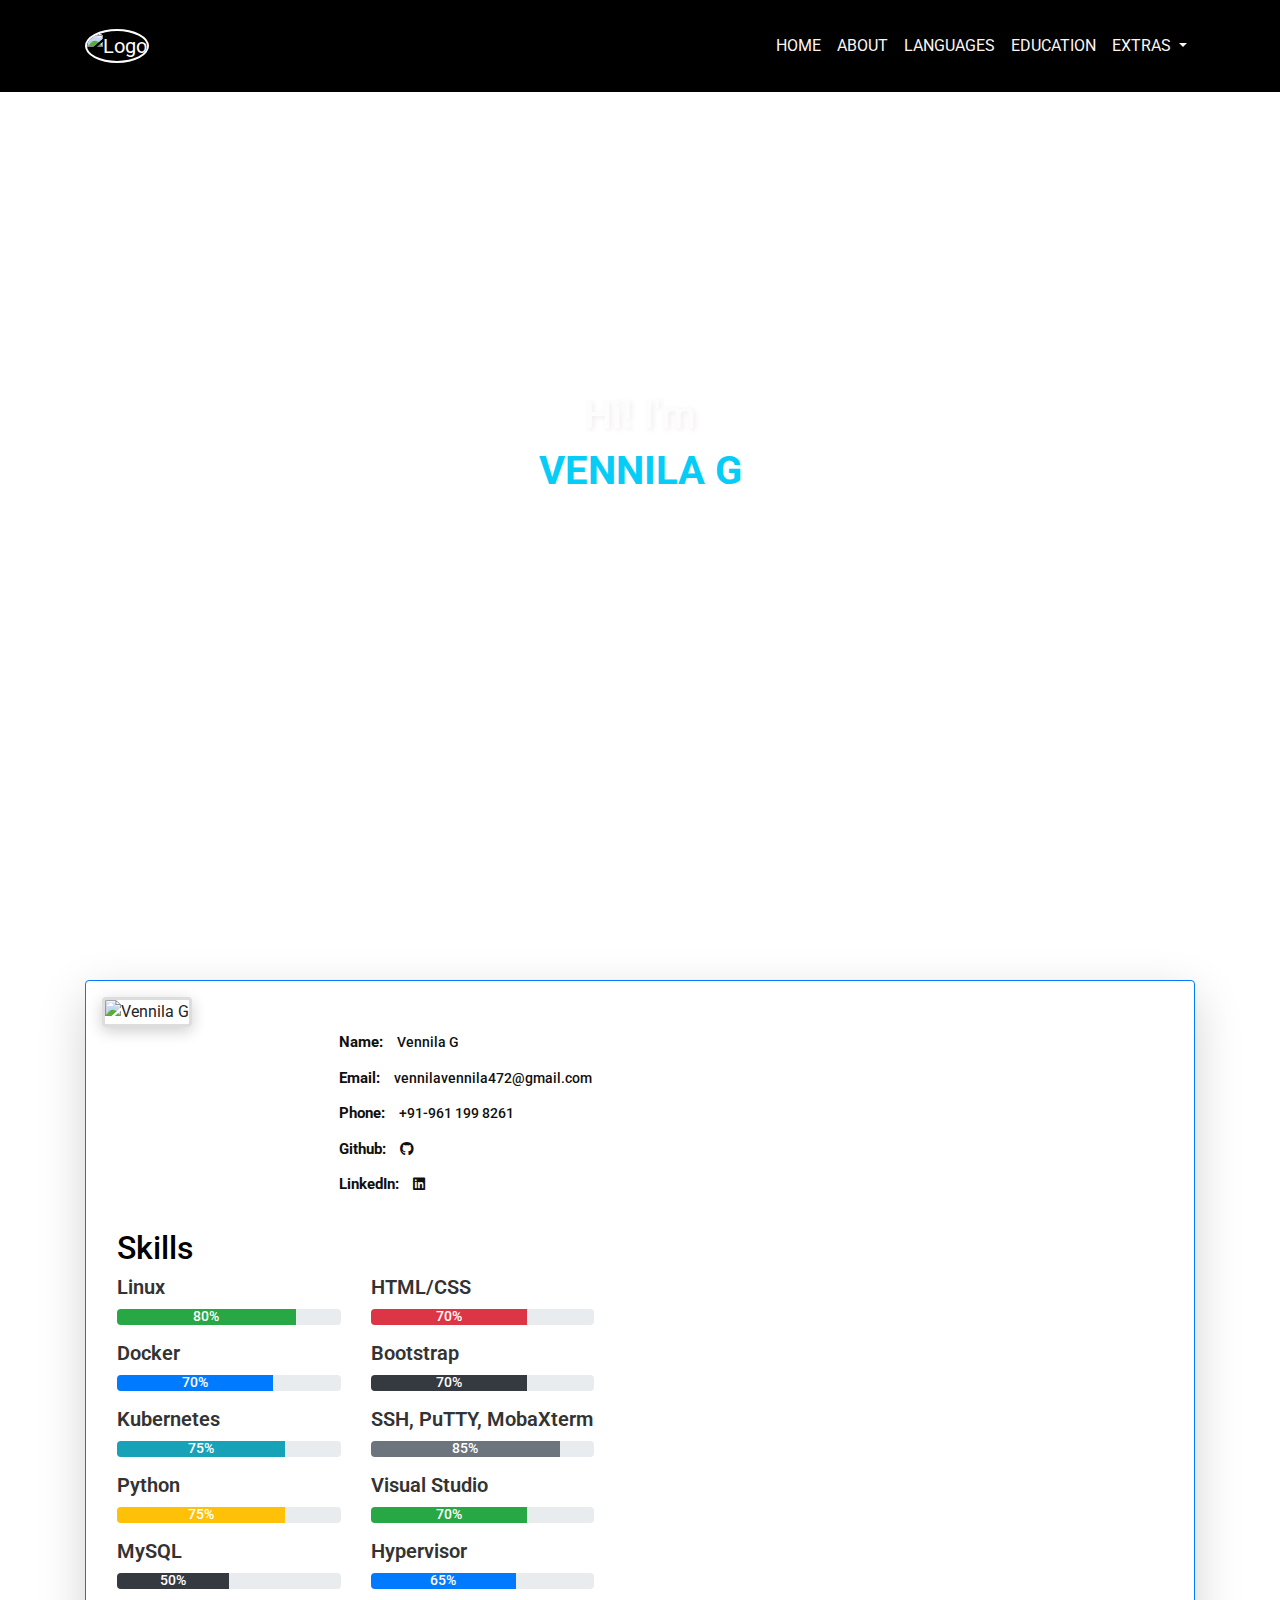
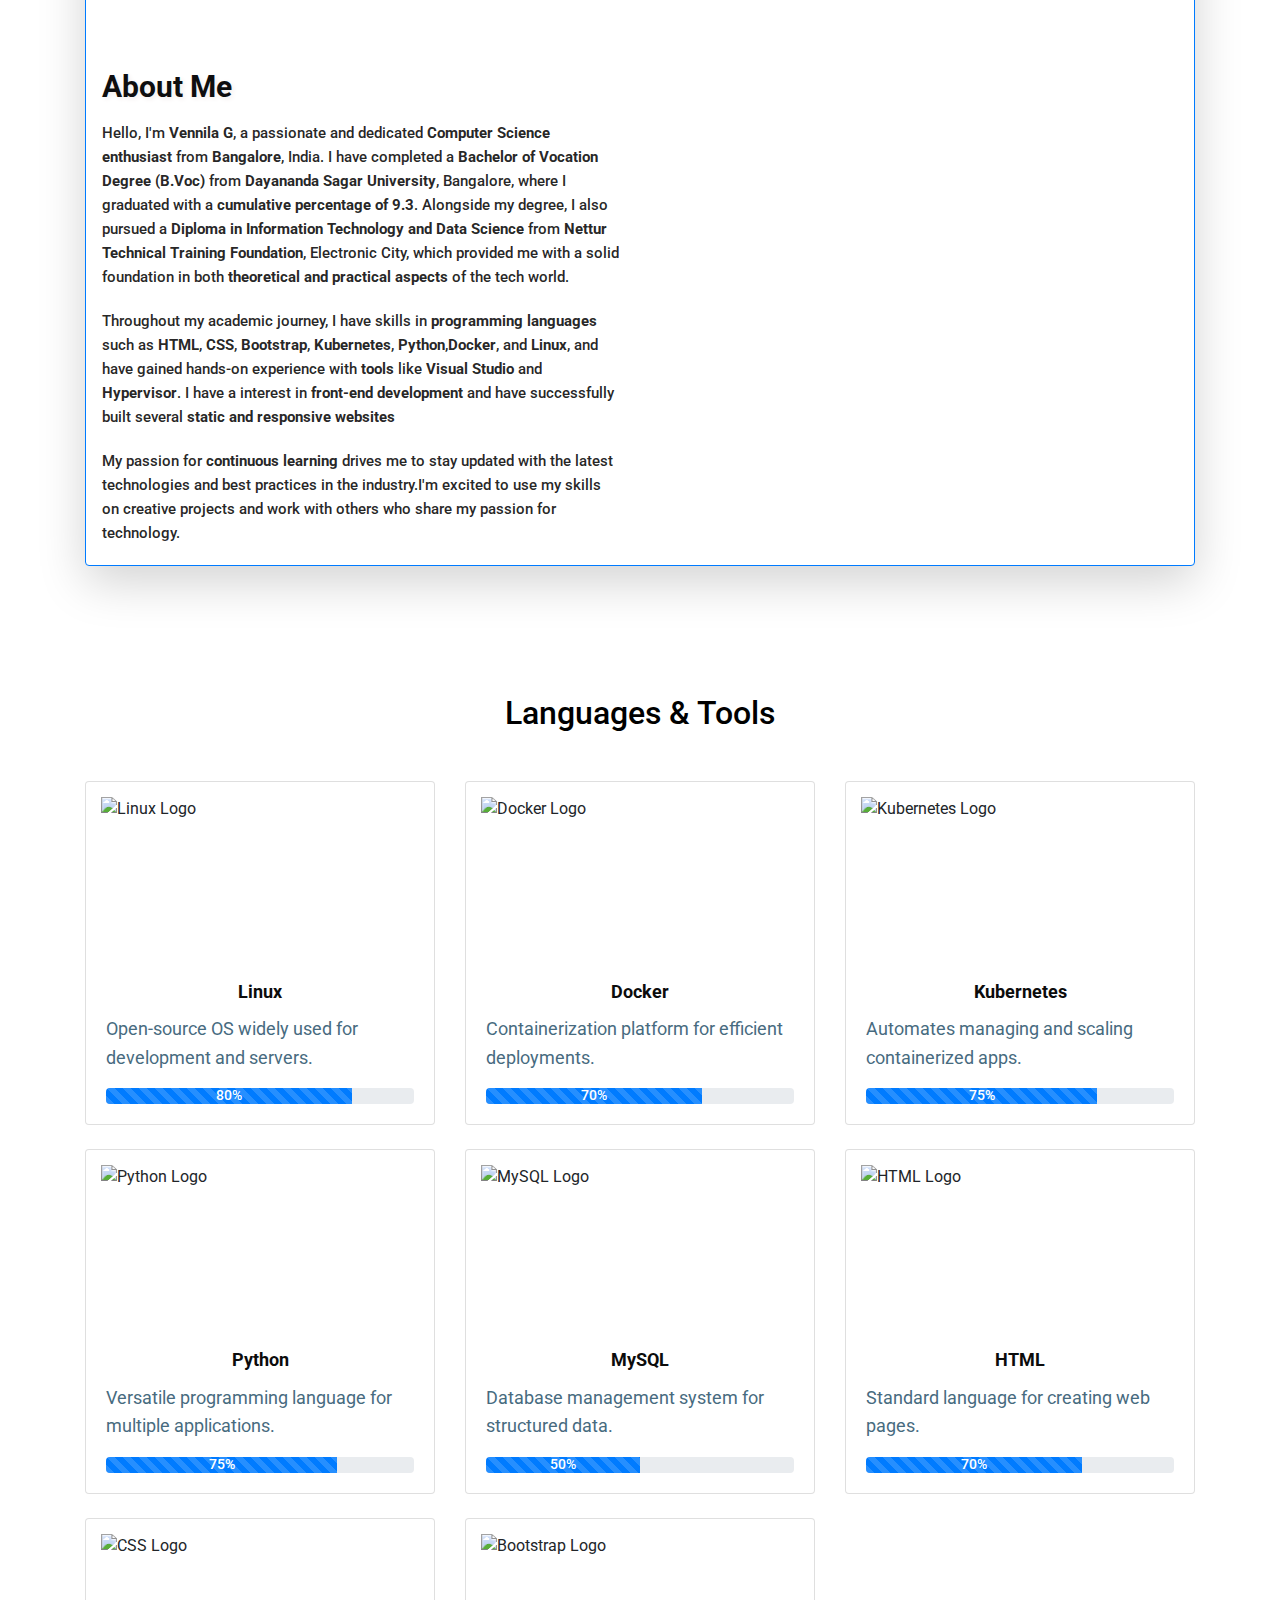
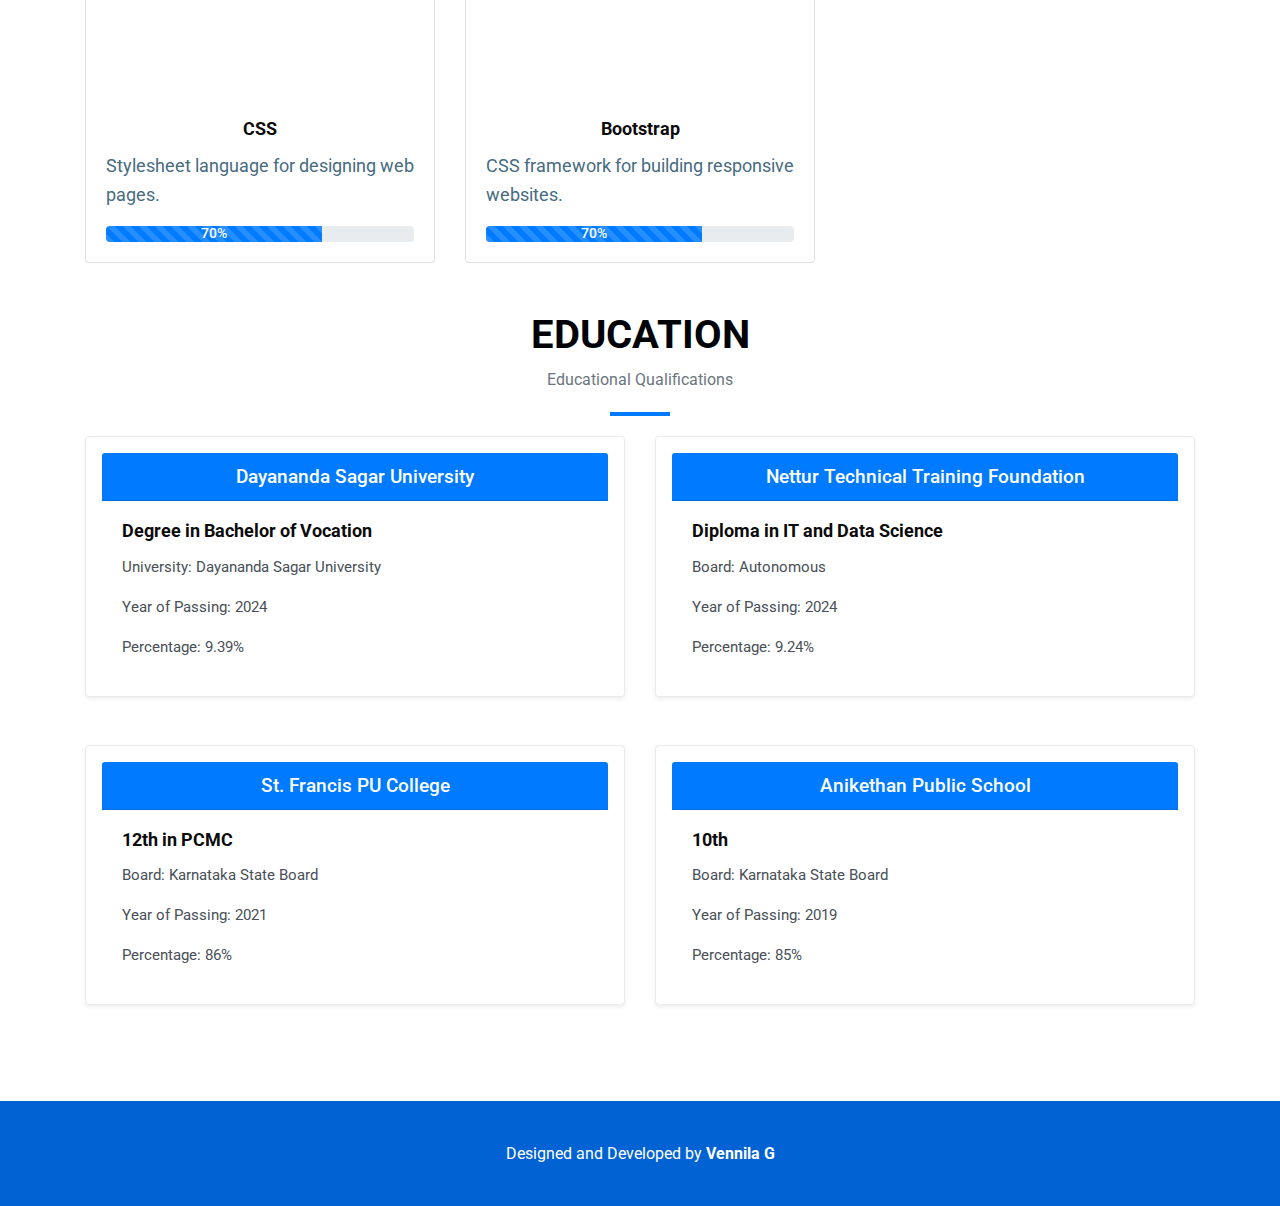
==== commit 9be9e588: "Update index.html" ====
--- a/index.html
+++ b/index.html
@@ -1,436 +1,443 @@
 <!DOCTYPE html>
 <html lang="en">
-
 <head>
-    <meta charset="UTF-8">
-    <meta name="viewport" content="width=device-width, initial-scale=1.0">
-    <title>Vennila G - IT Professional Portfolio</title>
-    <!-- Bootstrap CSS -->
-    <link href="https://stackpath.bootstrapcdn.com/bootstrap/4.5.2/css/bootstrap.min.css" rel="stylesheet">
-    <link href="https://fonts.googleapis.com/css2?family=Roboto:wght@400;700&display=swap" rel="stylesheet">
-
-    <style>
-        /* Global Styles */
-        body {
-            font-family: 'Roboto', sans-serif;
-            margin: 0;
-            padding: 0;
-            background-color: #f0f4f8;
-            color: #333;
-            overflow-x: hidden;
-        }
-
-        /* Moving IT-Themed Background */
-        .moving-background {
-            position: absolute;
-            top: 0;
-            left: 0;
-            width: 100%;
-            height: 100%;
-            background-image: url('https://www.transparenttextures.com/patterns/virus.png');
-            background-repeat: repeat;
-            z-index: -1;
-            animation: moveBackground 20s infinite linear;
-        }
-
-        @keyframes moveBackground {
-            0% {
-                background-position: 0 0;
-            }
-
-            100% {
-                background-position: 100% 100%;
-            }
-        }
-
-        /* Header Section */
-        header {
-            background: linear-gradient(to right, #4e73df, #1cc88a);
-            color: white;
-            padding: 80px 0;
-            text-align: center;
-            position: relative;
-            z-index: 1;
-        }
-
-        header h1 {
-            font-size: 60px;
-            color: #ffffff;
-            font-weight: bold;
-            animation: fadeIn 2s ease-in-out;
-        }
-
-        header p {
-            font-size: 20px;
-            margin-top: 10px;
-            animation: fadeIn 2s ease-in-out;
-        }
-
-        /* Fade-in Animation */
-        @keyframes fadeIn {
-            from {
-                opacity: 0;
-            }
-
-            to {
-                opacity: 1;
-            }
-        }
-
-        /* Navbar */
-        .navbar {
-            background-color: #333;
-            padding: 1rem 0;
-        }
-
-        .navbar-nav .nav-link {
-            color: #fff;
-            font-size: 18px;
-            text-transform: uppercase;
-            transition: color 0.3s ease;
-        }
-
-        .navbar-nav .nav-link:hover {
-            color: #1cc88a;
-        }
-
-        .navbar-brand {
-            color: #4e73df;
-            font-size: 24px;
-            font-weight: 700;
-        }
-
-        /* About Section */
-        #about {
-            padding: 80px 0;
-            background-color: #fff;
-            animation: fadeIn 3s ease-in-out;
-        }
-
-        #about h2 {
-            color: #4e73df;
-            text-align: center;
-            font-size: 36px;
-        }
-
-        #about p {
-            font-size: 18px;
-            color: #555;
-            text-align: center;
-            line-height: 1.6;
-        }
-
-        /* Skills Section */
-        #skills {
-            padding: 80px 0;
-            background-color: #f7f7f7;
-            animation: fadeIn 4s ease-in-out;
-        }
-
-        #skills h2 {
-            color: #4e73df;
-            text-align: center;
-            font-size: 36px;
-            margin-bottom: 40px;
-        }
-
-        .skill-list {
-            display: flex;
-            flex-wrap: wrap;
-            justify-content: center;
-        }
-
-        .skill-item {
-            background-color: #fff;
-            padding: 20px;
-            border-radius: 5px;
-            margin: 15px;
-            width: 250px;
-            box-shadow: 0 4px 8px rgba(0, 0, 0, 0.1);
-            transition: transform 0.3s ease;
-        }
-
-        .skill-item:hover {
-            transform: scale(1.05);
-        }
-
-        .skill-item h4 {
-            color: #4e73df;
-            font-size: 24px;
-            margin-bottom: 10px;
-        }
-
-        .skill-item p {
-            font-size: 16px;
-            color: #555;
-        }
-
-        /* Education Section */
-        #education {
-            padding: 80px 0;
-            background-color: #fff;
-            animation: fadeIn 5s ease-in-out;
-        }
-
-        #education h2 {
-            color: #4e73df;
-            text-align: center;
-            font-size: 36px;
-            margin-bottom: 40px;
-        }
-
-        .education-item {
-            margin-bottom: 30px;
-        }
-
-        .education-item h5 {
-            color: #4e73df;
-            font-size: 24px;
-        }
-
-        .education-item p {
-            font-size: 18px;
-            color: #555;
-        }
-
-        /* Contact Section */
-        #contact {
-            padding: 80px 0;
-            background-color: #f7f7f7;
-            animation: fadeIn 6s ease-in-out;
-        }
-
-        #contact h2 {
-            color: #4e73df;
-            text-align: center;
-            font-size: 36px;
-            margin-bottom: 40px;
-        }
-
-        #contact form {
-            max-width: 600px;
-            margin: 0 auto;
-            background-color: #fff;
-            padding: 30px;
-            border-radius: 5px;
-            box-shadow: 0 4px 8px rgba(0, 0, 0, 0.1);
-        }
-
-        #contact .form-group label {
-            color: #555;
-        }
-
-        #contact .form-control {
-            border-radius: 5px;
-            padding: 10px;
-            border: 1px solid #ddd;
-            margin-bottom: 20px;
-        }
-
-        #contact .form-control:focus {
-            border-color: #4e73df;
-            box-shadow: 0 0 5px rgba(78, 115, 223, 0.5);
-        }
-
-        #contact .btn {
-            background-color: #4e73df;
-            color: white;
-            font-size: 18px;
-            padding: 12px 20px;
-            border: none;
-            border-radius: 5px;
-            width: 100%;
-            transition: background-color 0.3s ease;
-        }
-
-        #contact .btn:hover {
-            background-color: #375a7f;
-        }
-
-        /* Footer */
-        footer {
-            background-color: #333;
-            color: white;
-            padding: 20px 0;
-            text-align: center;
-        }
-
-        /* Smiley Emoji Animation */
-        .smiley-emoji {
-            position: absolute;
-            top: 20px;
-            right: 20px;
-            font-size: 50px;
-            animation: smileyAnimation 1s infinite alternate;
-        }
-
-        @keyframes smileyAnimation {
-            0% {
-                transform: translateY(0);
-            }
-
-            50% {
-                transform: translateY(-10px);
-            }
-
-            100% {
-                transform: translateY(0);
-            }
-        }
-
-        /* Full color for name */
-        .name {
-            font-size: 60px;
-            color: #1cc88a;
-            font-weight: bold;
-            text-shadow: 3px 3px 5px rgba(0, 0, 0, 0.1);
-        }
-
-        .name:hover {
-            color: #4e73df;
-            cursor: pointer;
-        }
-
-        /* Responsive Design */
-        @media (max-width: 768px) {
-            header h1 {
-                font-size: 45px;
-            }
-
-            header p {
-                font-size: 18px;
-            }
-
-            #about h2,
-            #skills h2,
-            #education h2,
-            #contact h2 {
-                font-size: 28px;
-            }
-
-            .skill-item {
-                width: 200px;
-            }
-        }
-    </style>
+  <meta charset="UTF-8">
+  <meta name="viewport" content="width=device-width, initial-scale=1.0">
+  <title> Vennila Portfolio</title>
+  <link rel="icon" type="image/jpeg" class="logo" href="https://res.cloudinary.com/dmjwhclog/image/upload/v1733849247/logo2_votprz.jpg">
+  <!-- CSS Files -->
+  <link rel="stylesheet" href="style.css">
+  <link rel="stylesheet" href="https://stackpath.bootstrapcdn.com/bootstrap/4.5.2/css/bootstrap.min.css" 
+        integrity="sha384-JcKb8q3iqJ61gNV9KGb8thSsNjpSL0n8PARn9HuZOnIxN0hoP+VmmDGMN5t9UJ0Z" crossorigin="anonymous">
+
+  <!-- JavaScript Files -->
+  <script src="https://code.jquery.com/jquery-3.5.1.slim.min.js" 
+          integrity="sha384-DfXdz2htPH0lsSSs5nCTpuj/zy4C+OGpamoFVy38MVBnE+IbbVYUew+OrCXaRkfj" crossorigin="anonymous"></script>
+  <script src="https://cdn.jsdelivr.net/npm/popper.js@1.16.1/dist/umd/popper.min.js" 
+          integrity="sha384-9/reFTGAW83EW2RDu2S0VKaIzap3H66lZH81PoYlFhbGU+6BZp6G7niu735Sk7lN" crossorigin="anonymous"></script>
+  <script src="https://stackpath.bootstrapcdn.com/bootstrap/4.5.2/js/bootstrap.min.js" 
+          integrity="sha384-B4gt1jrGC7Jh4AgTPSdUtOBvfO8shuf57BaghqFfPlYxofvL8/KUEfYiJOMMV+rV" crossorigin="anonymous"></script>
+  <link rel="stylesheet" href="https://cdnjs.cloudflare.com/ajax/libs/aos/2.3.4/aos.css" />
+  <link rel="stylesheet" href="https://cdnjs.cloudflare.com/ajax/libs/font-awesome/6.0.0-beta3/css/all.min.css">
+  <script src="https://kit.fontawesome.com/a076d05399.js"></script>
 </head>
 
 <body>
-
-    <!-- Moving Background -->
-    <div class="moving-background"></div>
-
-    <!-- Navbar -->
-    <nav class="navbar navbar-expand-lg navbar-dark">
-        <a class="navbar-brand" href="#">Vennila G</a>
-        <button class="navbar-toggler" type="button" data-toggle="collapse" data-target="#navbarNav"
-            aria-controls="navbarNav" aria-expanded="false" aria-label="Toggle navigation">
-            <span class="navbar-toggler-icon"></span>
-        </button>
-        <div class="collapse navbar-collapse" id="navbarNav">
-            <ul class="navbar-nav ml-auto">
-                <li class="nav-item">
-                    <a class="nav-link" href="#about">About</a>
-                </li>
-                <li class="nav-item">
-                    <a class="nav-link" href="#skills">Skills</a>
-                </li>
-                <li class="nav-item">
-                    <a class="nav-link" href="#education">Education</a>
-                </li>
-                <li class="nav-item">
-                    <a class="nav-link" href="#contact">Contact</a>
-                </li>
-            </ul>
-        </div>
-    </nav>
-
-    <!-- Hero Section -->
-    <header>
-        <div class="container">
-            <h1 class="name">Vennila G</h1>
-            <p>A Passionate IT Professional & Data Science </p>
-        </div>
-    </header>
-
-    <!-- Smiley Emoji Animation -->
-    <div class="smiley-emoji">
-        😊
-    </div>
-
-    <!-- About Section -->
-    <section id="about">
-        <div class="container">
-            <h2>Career Objective</h2>
-            <p>To advance my career by obtaining a position where I can utilize my knowledge, skills, and experience in
-                troubleshooting, system administration, and technical support, while contributing to the growth of the
-                organization.</p>
-        </div>
-    </section>
-
-    <!-- Skills Section -->
-    <section id="skills">
-        <div class="container">
-            <h2>Technical Skills</h2>
-            <div class="skill-list">
-                <div class="skill-item">
-                    <h4>Operating Systems</h4>
-                    <p>Linux (CentOS, RedHat, Rocky), Windows</p>
+  <!-- Navigation Bar -->
+  <nav class="navbar navbar-expand-lg navbar-dark custom-navbar fixed-top p-4">
+    <div class="container">
+      <a class="navbar-brand" href="#">
+        <img src="https://res.cloudinary.com/dmjwhclog/image/upload/v1733513875/WhatsApp_Image_2024-12-06_at_11.39.47_AM_ucnfvd.jpg" class="nav-image" alt="Logo" />
+      </a>
+      <button class="navbar-toggler" type="button" data-toggle="collapse" data-target="#navbarNavDropdown" 
+              aria-controls="navbarNavDropdown" aria-expanded="false" aria-label="Toggle navigation">
+        <span class="navbar-toggler-icon"></span>
+      </button>
+      <div class="collapse navbar-collapse" id="navbarNavDropdown">
+        <ul class="navbar-nav ml-auto">
+          <li class="nav-item">
+            <a class="nav-link" href="#home">HOME</a>
+          </li>
+          <li class="nav-item">
+            <a class="nav-link" href="#about">ABOUT</a>
+          </li>
+          <li class="nav-item">
+            <a class="nav-link" href="#lan">LANGUAGES</a>
+          </li>
+          <li class="nav-item">
+            <a class="nav-link" href="#education">EDUCATION</a>
+          </li>
+          <li class="nav-item dropdown">
+            <a class="nav-link dropdown-toggle" href="#" role="button" 
+               data-toggle="dropdown" aria-haspopup="true" aria-expanded="false">
+              EXTRAS
+            </a>
+            <div class="dropdown-menu">
+              <a class="dropdown-item" href="certificate.html">Certificates</a>
+              <a class="dropdown-item" href="#">Contact</a>
+              <a class="dropdown-item" href="#">Resume</a>
+            </div>
+          </li>
+        </ul>
+      </div>
+    </div>
+  </nav>
+
+  <!-- Introduction Section -->
+  <section  id="home" class="intro-section">
+    <!-- Background Video -->
+    <video autoplay muted loop>
+        <source src="https://res.cloudinary.com/dmjwhclog/video/upload/v1733857504/WhatsApp_Video_2024-12-11_at_12.32.35_AM_wldvbg.mp4" type="video/mp4">
+        Your browser does not support the video tag.
+    </video>
+    <div class="content">
+      <div class="main-content">
+        <h1 data-aos="fade-right" data-aos-duration="1500">Hi! I'm</h1>
+        <h1 data-aos="fade-left" data-aos-duration="1500" data-aos-delay="200" class="h11">VENNILA G</h1>
+      </div>
+    </div>
+  </section>
+
+  <!-- AOS Initialization -->
+  <script src="https://cdnjs.cloudflare.com/ajax/libs/aos/2.3.4/aos.js"></script>
+  <script>
+    AOS.init();
+  </script>
+  
+  <!-- About Section -->
+  <section id="about" class="about-mf sect-pt4 route">
+    <div class="container">
+      <div class="row">
+        <div class="col-sm-12">
+          <div class="box-shadow-full shadow-lg rounded border border-primary">
+            <div class="row">
+              <!-- Left Side: Image and Info -->
+              <div class="col-md-6 d-flex flex-column justify-content-start">
+                <div class="row d-flex flex-row justify-content-start">
+                  <div class="col-sm-6 col-md-5">
+                    <div class="about-img m-2 p-2">
+                      <img src="https://res.cloudinary.com/dmjwhclog/image/upload/v1733766462/pic_czbwjp.jpg" class="img-fluid rounded b-shadow-a" alt="Vennila G">
+                    </div>
+                  </div>
+                  <div class="col-sm-6 col-md-7">
+                    <div class="about-info m-3 mt-5">
+                      <p><span class="title-s">Name: </span> <span class="title-p">Vennila G</span></p>
+                      <p><span class="title-s">Email: </span> <span class="title-p">vennilavennila472@gmail.com</span></p>
+                      <p><span class="title-s">Phone: </span> <span class="title-p">+91-961 199 8261</span></p>
+                      <p>
+                        <span class="title-s">Github: </span>
+                        <a href="https://github.com/vennivennila" class="title-p" target="_blank">
+                          <i class="fab fa-github"></i>
+                        </a>
+                      </p>
+                      <p>
+                        <span class="title-s">LinkedIn: </span>
+                        <a href="https://www.linkedin.com/in/vennila-g-338363254" class="title-p" target="_blank">
+                          <i class="fab fa-linkedin"></i>
+                        </a>
+                      </p>
+                    </div>
+                  </div>
                 </div>
-                <div class="skill-item">
-                    <h4>Programming Languages</h4>
-                    <p>HTML, CSS, Python</p>
+                
+               <!-- Skills Section -->
+    <section class="skills-section p-3">
+      <div class="container">
+          <h2 class="mb-2">Skills</h2>
+          <div class="row">
+              <div class="col-md-6">
+                  <h5>Linux</h5>
+                  <div class="progress mb-3">
+                      <div class="progress-bar bg-success" role="progressbar" style="width: 80%;" aria-valuenow="90" aria-valuemin="0" aria-valuemax="100">80%</div>
+                  </div>
+
+                  <h5>Docker</h5>
+                  <div class="progress mb-3">
+                      <div class="progress-bar bg-primary" role="progressbar" style="width: 70%;" aria-valuenow="85" aria-valuemin="0" aria-valuemax="100">70%</div>
+                  </div>
+                  
+                  <h5>Kubernetes</h5>
+                  <div class="progress mb-3">
+                      <div class="progress-bar bg-info" role="progressbar" style="width: 75%;" aria-valuenow="80" aria-valuemin="0" aria-valuemax="100">75%</div>
+                  </div>
+
+                  <h5>Python</h5>
+                  <div class="progress mb-3">
+                      <div class="progress-bar bg-warning" role="progressbar" style="width: 75%;" aria-valuenow="75" aria-valuemin="0" aria-valuemax="100">75%</div>
+                  </div>
+
+                  <h5>MySQL</h5>
+                  <div class="progress mb-3">
+                      <div class="progress-bar bg-dark" role="progressbar" style="width: 50%;" aria-valuenow="85" aria-valuemin="0" aria-valuemax="100">50%</div>
+                  </div>
+
+              </div>
+
+              <div class="col-md-6">
+                  <h5>HTML/CSS</h5>
+                  <div class="progress mb-3">
+                      <div class="progress-bar bg-danger" role="progressbar" style="width: 70%;" aria-valuenow="95" aria-valuemin="0" aria-valuemax="100">70%</div>
+                  </div>
+
+                  <h5>Bootstrap</h5>
+                  <div class="progress mb-3">
+                      <div class="progress-bar bg-dark" role="progressbar" style="width: 70%;" aria-valuenow="70" aria-valuemin="0" aria-valuemax="100">70%</div>
+                  </div>
+
+                  <h5>SSH, PuTTY, MobaXterm</h5>
+                  <div class="progress mb-3">
+                      <div class="progress-bar bg-secondary" role="progressbar" style="width: 85%;" aria-valuenow="85" aria-valuemin="0" aria-valuemax="100">85%</div>
+                  </div>
+
+                  <h5>Visual Studio</h5>
+                  <div class="progress mb-3">
+                      <div class="progress-bar bg-success" role="progressbar" style="width: 70%;" aria-valuenow="65" aria-valuemin="0" aria-valuemax="100">70%</div>
+                  </div>
+
+                  <h5>Hypervisor</h5>
+                  <div class="progress mb-3">
+                      <div class="progress-bar bg-primary" role="progressbar" style="width: 65%;" aria-valuenow="65" aria-valuemin="0" aria-valuemax="100">65%</div>
+                  </div>
+              </div>
+      
+            </div>
+          </div>
+  </section>
                 </div>
-                <div class="skill-item">
-                    <h4>Tools & Technologies</h4>
-                    <p>Bootstrap, Visual Studio, VMware</p>
-                </div>
-            </div>
-        </div>
-    </section>
-
-    <!-- Education Section -->
-    <section id="education">
-        <div class="container">
-            <h2>Education</h2>
-            <div class="education-item">
-                <h5>Bachelor of Vocation</h5>
-                <p>Dayananda Sagar University, 2024 | CGPA: 9.3</p>
-            </div>
-            <div class="education-item">
-                <h5>Diploma in IT & Data Science</h5>
-                <p>Nettur Technical Training Foundation, 2024 | CGPA: 9.24</p>
-            </div>
-        </div>
-    </section>
-
-    <!-- Contact Section -->
-    <section id="contact">
-        <div class="container">
-            <h2>Contact Me</h2>
-            <form>
-                <div class="form-group">
-                    <label for="name">Your Name</label>
-                    <input type="text" class="form-control" id="name" placeholder="Your Name">
-                </div>
-                <div class="form-group">
-                    <label for="email">Email address</label>
-                    <input type="email" class="form-control" id="email" placeholder="Your Email">
-                </div>
-                <button type="submit" class="btn">Submit</button>
-            </form>
-        </div>
-    </section>
-
-    <!-- Footer -->
-    <footer>
-        <p>&copy; 2024 Vennila G. All rights reserved.</p>
-    </footer>
-
-    <!-- Bootstrap JS and dependencies -->
-    <script src="https://code.jquery.com/jquery-3.5.1.slim.min.js"></script>
-    <script src="https://cdn.jsdelivr.net/npm/@popperjs/core@2.9.3/dist/umd/popper.min.js"></script>
-    <script src="https://stackpath.bootstrapcdn.com/bootstrap/4.5.2/js/bootstrap.min.js"></script>
+                
+                <!-- Right Side: About Me -->
+      <div class="col-md-6 ml-3">
+        <div class="about-me pt-md-0">
+          <div class="title-box-2">
+            <h1 class="title-left pt-5 pb-2">About Me</h1>
+          </div>
+          <p class="lead">
+            Hello, I'm <b>Vennila G</b>, a passionate and dedicated <b>Computer Science enthusiast</b> from <b>Bangalore</b>, India. I have completed a <b>Bachelor of Vocation Degree (B.Voc) </b> from <b>Dayananda Sagar University</b>, Bangalore, where I graduated with a <b>cumulative percentage of 9.3</b>. Alongside my degree, I also pursued a <b>Diploma in Information Technology and Data Science</b> from <b>Nettur Technical Training Foundation</b>, Electronic City, which provided me with a solid foundation in both <b>theoretical and practical aspects</b> of the tech world.
+          </p>
+          <p class="lead">
+            Throughout my academic journey, I have skills in <b>programming languages</b> such as <b>HTML</b>, <b>CSS</b>, <b>Bootstrap</b>, <b>Kubernetes</b>, <b>Python</b>,<b>Docker</b>, and <b>Linux</b>, and have gained hands-on experience with <b>tools</b> like <b>Visual Studio</b> and <b>Hypervisor</b>. I have a  interest in <b>front-end development</b> and have successfully built several <b>static and responsive websites</b>
+          </p>
+          <p class="lead">
+            My passion for <b>continuous learning</b> drives me to stay updated with the latest technologies and best practices in the industry.I'm excited to use my skills on creative projects and work with others who share my passion for technology.
+           </p>
+          
+          
+        </div>
+      </div>
+      </div>
+      </div>
+    </div>
+  </div>
+</div>
+  </section>
+
+ <!--language section-->
+ <section id="lan" class="py-5">
+  <div class="container">
+    <h2 class="text-center mb-5">Languages & Tools</h2>
+    <div class="row row-cols-1 row-cols-md-3 g-4">
+      <!-- Linux -->
+      <div class="col">
+        <div class="card h-100">
+          <img src="https://upload.wikimedia.org/wikipedia/commons/a/af/Tux.png" class="card-img-top" alt="Linux Logo">
+          <div class="card-body">
+            <div class="text-center">
+              <h5 class="card-title">Linux</h5>
+            </div>
+            <p class="op">Open-source OS widely used for development and servers.</p>
+            <div class="progress">
+              <div class="progress-bar progress-bar-striped progress-bar-animated" role="progressbar" style="width: 80%;">80%</div>
+            </div>
+          </div>
+        </div>
+      </div>
+      <!-- Docker -->
+      <div class="col">
+        <div class="card h-100">
+          <img src="https://www.docker.com/wp-content/uploads/2022/03/vertical-logo-monochromatic.png" class="card-img-top" alt="Docker Logo">
+          <div class="card-body">
+            <div class="text-center">
+              <h5 class="card-title">Docker</h5>
+            </div>
+            <p class="op">Containerization platform for efficient deployments.</p>
+            <div class="progress">
+              <div class="progress-bar progress-bar-striped progress-bar-animated" role="progressbar" style="width: 70%;">70%</div>
+            </div>
+          </div>
+        </div>
+      </div>
+      <!-- Kubernetes -->
+      <div class="col">
+        <div class="card h-100">
+          <img src="https://upload.wikimedia.org/wikipedia/commons/3/39/Kubernetes_logo_without_workmark.svg" class="card-img-top" alt="Kubernetes Logo">
+          <div class="card-body">
+            <div class="text-center">
+              <h5 class="card-title">Kubernetes</h5>
+            </div>
+            <p class="op">Automates managing and scaling containerized apps.</p>
+            <div class="progress">
+              <div class="progress-bar progress-bar-striped progress-bar-animated" role="progressbar" style="width: 75%;">75%</div>
+            </div>
+          </div>
+        </div>
+      </div>
+    </div>
+    <div class="row row-cols-1 row-cols-md-3 g-4 mt-4">
+      <!-- Python -->
+      <div class="col">
+        <div class="card h-100">
+          <img src="https://upload.wikimedia.org/wikipedia/commons/c/c3/Python-logo-notext.svg" class="card-img-top" alt="Python Logo">
+          <div class="card-body">
+            <div class="text-center">
+              <h5 class="card-title">Python</h5>
+            </div>
+            <p class="op">Versatile programming language for multiple applications.</p>
+            <div class="progress">
+              <div class="progress-bar progress-bar-striped progress-bar-animated" role="progressbar" style="width: 75%;">75%</div>
+            </div>
+          </div>
+        </div>
+      </div>
+      <!-- MySQL -->
+      <div class="col">
+        <div class="card h-100">
+          <img src="https://res.cloudinary.com/dmjwhclog/image/upload/v1733844189/mysql_vrdpuy.png" class="card-img-top" alt="MySQL Logo">
+          <div class="card-body">
+            <div class="text-center">
+              <h5 class="card-title">MySQL</h5>
+            </div>
+            <p class="op">Database management system for structured data.</p>
+            <div class="progress">
+              <div class="progress-bar progress-bar-striped progress-bar-animated" role="progressbar" style="width: 50%;">50%</div>
+            </div>
+          </div>
+        </div>
+      </div>
+      <!-- HTML -->
+      <div class="col">
+        <div class="card h-100">
+          <img src="https://upload.wikimedia.org/wikipedia/commons/6/61/HTML5_logo_and_wordmark.svg" class="card-img-top" alt="HTML Logo">
+          <div class="card-body">
+            <div class="text-center">
+              <h5 class="card-title">HTML</h5>
+            </div>
+            <p class="op">Standard language for creating web pages.</p>
+            <div class="progress">
+              <div class="progress-bar progress-bar-striped progress-bar-animated" role="progressbar" style="width: 70%;">70%</div>
+            </div>
+          </div>
+        </div>
+      </div>
+    </div>
+    <div class="row row-cols-1 row-cols-md-3 g-4 mt-4">
+      <!-- CSS -->
+      <div class="col">
+        <div class="card h-100">
+          <img src="https://upload.wikimedia.org/wikipedia/commons/d/d5/CSS3_logo_and_wordmark.svg" class="card-img-top" alt="CSS Logo">
+          <div class="card-body">
+            <div class="text-center">
+              <h5 class="card-title">CSS</h5>
+            </div>
+            <p class="op">Stylesheet language for designing web pages.</p>
+            <div class="progress">
+              <div class="progress-bar progress-bar-striped progress-bar-animated" role="progressbar" style="width: 70%;">70%</div>
+            </div>
+          </div>
+        </div>
+      </div>
+      <!-- Bootstrap -->
+      <div class="col">
+        <div class="card h-100">
+          <img src="https://upload.wikimedia.org/wikipedia/commons/b/b2/Bootstrap_logo.svg" class="card-img-top" alt="Bootstrap Logo">
+          <div class="card-body">
+            <div class="text-center">
+              <h5 class="card-title">Bootstrap</h5>
+            </div>
+            <p class="op">CSS framework for building responsive websites.</p>
+            <div class="progress">
+              <div class="progress-bar progress-bar-striped progress-bar-animated" role="progressbar" style="width: 70%;">70%</div>
+            </div>
+          </div>
+        </div>
+      </div>
+    </div>
+  </div>
+</section>
+                
+  <!-- ======= Education Section ======= -->
+  <section id="education" class="services-mf pb-5 route">
+    <div class="container">
+      <div class="row">
+        <div class="col-sm-12">
+          <div class="title-box text-center">
+            <h3 class="title-a">
+              Education
+            </h3>
+            <p class="subtitle-a">
+              Educational Qualifications
+            </p>
+            <div class="line-mf"></div>
+          </div>
+        </div>
+      </div>
+      <div class="row">
+        <!-- Degree in Bachelor of Vocation -->
+        <div class="col-md-6">
+          <div class="education-card shadow-sm p-3 mb-5 bg-white rounded">
+            <h5 class="card-header bg-primary text-white">Dayananda Sagar University</h5>
+            <div class="card-body">
+              <h5 class="card-title">Degree in Bachelor of Vocation</h5>
+              <p class="card-text">University: Dayananda Sagar University</p>
+              <p class="card-text">Year of Passing: 2024</p>
+              <p class="card-text">Percentage: 9.39%</p>
+            </div>
+          </div>
+        </div>
+        <!-- Diploma in IT and Data Science -->
+        <div class="col-md-6">
+          <div class="education-card shadow-sm p-3 mb-5 bg-white rounded">
+            <h5 class="card-header bg-primary text-white">Nettur Technical Training Foundation</h5>
+            <div class="card-body">
+              <h5 class="card-title">Diploma in IT and Data Science</h5>
+              <p class="card-text">Board: Autonomous</p>
+              <p class="card-text">Year of Passing: 2024</p>
+              <p class="card-text">Percentage: 9.24%</p>
+            </div>
+          </div>
+        </div>
+        <!-- 12th in PCMC -->
+        <div class="col-md-6">
+          <div class="education-card shadow-sm p-3 mb-5 bg-white rounded">
+            <h5 class="card-header bg-primary text-white">St. Francis PU College</h5>
+            <div class="card-body">
+              <h5 class="card-title">12th in PCMC</h5>
+              <p class="card-text">Board: Karnataka State Board</p>
+              <p class="card-text">Year of Passing: 2021</p>
+              <p class="card-text">Percentage: 86%</p>
+            </div>
+          </div>
+        </div>
+        <!-- 10th -->
+        <div class="col-md-6">
+          <div class="education-card shadow-sm p-3 mb-5 bg-white rounded">
+            <h5 class="card-header bg-primary text-white">Anikethan Public School</h5>
+            <div class="card-body">
+              <h5 class="card-title">10th</h5>
+              <p class="card-text">Board: Karnataka State Board</p>
+              <p class="card-text">Year of Passing: 2019</p>
+              <p class="card-text">Percentage: 85%</p>
+            </div>
+          </div>
+        </div>
+      </div>
+    </div>
+  </section>
+ 
+ <!-- ======= Footer Section ======= -->
+<footer class="footer">
+  <div class="container text-center">
+    <p class="text-white">
+      Designed and Developed by <strong>Vennila G</strong>
+    </p>
+  </div>
+  <!-- Back to Top Button -->
+  <a href="#top" class="back-to-top">
+    <i class="fas fa-arrow-up"></i>
+  </a>
+</footer>
+
+<!-- Optional: Add an anchor at the top for scrolling -->
+<a href="#top" id="top" style="position: absolute; top: 0;"></a>
+<!-- Add this script tag just before the closing </body> tag -->
+<script>
+  window.addEventListener("scroll", function() {
+    var backToTopBtn = document.querySelector(".back-to-top");
+    if (window.scrollY > 200) {  /* Button appears after 200px scroll */
+      backToTopBtn.classList.add("show");
+    } else {
+      backToTopBtn.classList.remove("show");
+    }
+  });
+</script>
 </body>
-
 </html>
--- a/style.css
+++ b/style.css
@@ -0,0 +1,435 @@
+@import url('https://fonts.googleapis.com/css2?family=Roboto:wght@300;400;700&display=swap');
+.logo {
+    height: 50px; /* Adjust height */
+    width: auto;
+    border-radius: 100%;
+}
+
+/* Navbar and Background Unified Styling */
+
+.custom-navbar {
+  background-color: black !important;  /* Make the navbar background transparent */
+  box-shadow: none;  /* Remove the shadow if you want a clean, transparent effect */
+  z-index: 1000; /* Ensure it stays on top of other content */
+  transition: background-color 0.3s ease-in-out;
+  padding: 5px 10px;
+  font-size: 14px;
+}
+
+.nav-image {
+    width: 40px;
+    height: 40px;
+    border-radius: 50%;
+    border: 2px solid white;
+}
+
+.navbar .nav-link {
+    color: rgb(253, 246, 246) !important;
+    font-size: 16px;
+    font-family: "Roboto", sans-serif;
+    padding: 10px 15px;
+    transition: color 0.3s, transform 0.3s;
+}
+
+.navbar .nav-link:hover {
+    color: orange !important;
+    transform: scale(1.1);
+}
+
+.navbar .dropdown-menu .dropdown-item {
+    color: black !important;
+    background-color: rgba(246, 244, 244, 0.996) !important; /* Background for dropdown items */
+    padding: 10px 20px;
+    font-size: 16px;
+    transition: background-color 0.3s ease, transform 0.3s ease; /* Smooth transition on hover */
+}
+
+.navbar .dropdown-menu .dropdown-item:hover {
+    background-color: #ff5733 !important; /* Orange background on hover */
+    color: white !important;
+    transform: scale(1.05); /* Slight zoom effect */
+}
+
+.navbar .dropdown-menu .dropdown-item.active, 
+.navbar .dropdown-menu .dropdown-item:focus {
+    background-color: #c0392b !important; /* Darker red background when clicked */
+    color: white !important;
+}
+
+/* Transition for Navbar Background on Scroll */
+.custom-navbar.scrolled {
+    background-color: rgba(0, 0, 0, 0.9); /* Slightly darker on scroll */
+}
+
+/* Smooth Scroll Effect */
+html {
+    scroll-behavior: smooth;
+}
+
+/* Global Styles */
+body {
+    margin: 0;
+    padding: 0;
+    font-family: 'Roboto', sans-serif;
+    background: #121212; /* Dark background for contrast */
+    color: white; /* White text for readability */
+}
+
+/* Section Styles */
+.intro-section {
+    position: relative; /* Ensure the video and content are positioned correctly */
+    height: 100vh; /* Full height of the viewport */
+    display: flex;
+    align-items: center;
+    justify-content: center;
+    overflow: hidden; /* Prevent video overflow */
+}
+
+.intro-section video {
+    position: absolute; /* Position the video behind the content */
+    top: 0;
+    left: 0;
+    width: 100%; /* Make the video stretch to full width */
+    height: 100%; /* Make the video fill the entire section */
+    object-fit: cover; /* Ensure the video covers the entire section without stretching */
+    object-position: center center; /* Position the video in the center */
+    z-index: -1; /* Ensure the video stays behind the content */
+}
+
+.content {
+    max-width: 800px;
+    text-align: center;
+    color: white; /* Text color for contrast */
+    z-index: 1; /* Ensure content stays above the video */
+}
+
+
+
+
+/* Heading Styles */
+h1 {
+    font-size: 50px;
+    margin-bottom: 20px;
+    color: #fdfdfd; /* Bright yellow for attention */
+    text-shadow: 2px 2px 5px rgb(242, 237, 237); /* Subtle shadow effect */
+}
+
+/* Name Styles */
+
+.h11{
+  font-size: 40px;
+    font-weight: bold;
+    color: #06ccf8; /* Pure white */
+    text-shadow: 1px 1px 3px rgba(253, 249, 249, 0.963); /* Slight shadow */
+    display: block;
+    margin-bottom: 15px;
+}
+/* Paragraph Styles */
+p {
+    font-size: 18px;
+    line-height: 1.6;
+    color: #dddddd; /* Light gray for contrast */
+}
+
+/* AOS Animation Enhancements */
+[data-aos] {
+    transition: all 0.5s ease-in-out;
+}
+
+/* About Section Styling */
+.about-mf {
+    padding-top: 80px;
+    padding-bottom: 80px;
+    background-color: #ffffff;
+}
+
+.box-shadow-full {
+    box-shadow: 0 8px 15px rgba(0, 0, 0, 0.1);
+    background-color: #fff;
+    border-radius: 10px;
+}
+
+.about-img img {
+    width: 100%;
+    border-radius: 25px;
+    border: 3px solid #ddd;
+    box-shadow: 0 4px 15px rgba(0, 0, 0, 0.2);
+}
+
+.about-info p {
+    font-size: 16px;
+    margin: 10px 0;
+    color: #333;
+}
+.title-l{
+    color:#0e0e0f;
+    font-weight: bold;
+    font-size: 18px;
+}
+.title-s, span {
+    display: inline-block;
+    margin-right: 10px; 
+    /* Optional: Adds spacing between the elements */
+    font-weight: bold;
+    color: #101010;
+    font-size: 15px;
+}
+.title-p {
+    font-weight: 500;
+    color: #101010;
+    font-size: 14px;
+}
+.title-q {
+    font-weight: bold;
+    color: #101010;
+    font-size: 20px;
+}
+.title-p:hover {
+    color: #0056b3; /* Darker blue on hover */
+    transform: scale(1.1); /* Slight zoom effect on hover */
+  }
+  
+
+.title-left {
+    font-size: 30px;
+    color: #0e0e0f;
+    font-weight: bold;
+}
+
+.about-me p {
+    font-size: 15px;
+    line-height: 1.6;
+    color: #0a0909e5;
+    margin-right: 20px;
+}
+
+.about-me .lead {
+    font-size: 15px;
+    margin-bottom: 20px;
+    font-weight: 500;
+}
+
+.skill-mf {
+    margin-top: 3px;
+}
+
+.skill-mf .title-s {
+    margin-bottom: 15px;
+    font-weight: bold;
+    color: #0078ff;
+}
+
+.progress {
+    height: 3px;
+    border-radius: 5px;
+    width: 100%;
+    background-color: #e0e0e0;
+}
+
+.progress-bar {
+    background-color: #0078ff;
+}
+
+/* Responsive Design */
+@media (max-width: 768px) {
+    .about-mf {
+        padding-top: 60px;
+        padding-bottom: 60px;
+    }
+
+    .box-shadow-full {
+        box-shadow: 0 4px 8px rgba(0, 0, 0, 0.1);
+    }
+
+    .about-img img {
+        width: 80%;
+    }
+
+    .about-info p {
+        font-size: 14px;
+    }
+
+    .about-me .lead {
+        font-size: 16px;
+    }
+    .col-md-6 {
+        margin-bottom: 20px; /* Adds space between columns on smaller screens */
+    }
+}
+.skills-section h5 {
+    font-weight: 600;
+    margin-bottom: 10px;
+    color: #333;
+}
+
+.progress-bar {
+    font-size: 0.9rem;
+    font-weight: 500;
+}
+
+/* languaage section*/
+/* File: styles.css */
+body {
+    font-family: Arial, sans-serif;
+    background-color: #f8f9fa;
+    color: #33050a;
+  }
+  
+  h2 {
+    font-size: 2.5rem;
+    color: #000000;
+  }
+  
+  .card {
+    border: 1px solid #ddd;
+    border-radius: 10px;
+    transition: transform 0.3s ease, box-shadow 0.3s ease;
+  }
+  
+  .card:hover {
+    transform: translateY(-10px);
+    box-shadow: 0 8px 20px rgba(0, 0, 0, 0.15);
+  }
+  
+  .card-img-top {
+    width: 100%;
+    height: 180px;
+    object-fit: contain;
+    padding: 15px;
+  }
+  
+  .card-title {
+    font-size: 1.25rem;
+    font-weight: bold;
+    color: #0c0c0c;
+  }
+  
+  .card-text {
+    font-size: 0.9rem;
+    color: #000910;
+  }
+  
+  .progress-bar {
+    background-color: #28a745;
+  }
+  .op{
+    color:rgb(71, 107, 127);
+  }
+  
+/*education*/
+/* File: styles.css */
+body {
+    font-family: 'Arial', sans-serif;
+    background-color: #f8f9fa;
+  }
+  
+  h3.title-a {
+    font-size: 2.5rem;
+    font-weight: bold;
+    color: #000306;
+    text-transform: uppercase;
+  }
+  
+  .subtitle-a {
+    color: #6c757d;
+    font-size: 1rem;
+  }
+  
+  .line-mf {
+    width: 60px;
+    height: 4px;
+    margin: 20px auto;
+    background-color: #007bff;
+  }
+  
+  .education-card {
+    border: 1px solid #e9ecef;
+    transition: transform 0.3s ease, box-shadow 0.3s ease;
+  }
+  
+  .education-card:hover {
+    transform: translateY(-10px);
+    box-shadow: 0 10px 20px rgba(0, 0, 0, 0.15);
+  }
+  
+  .card-header {
+    font-size: 1.2rem;
+    text-align: center;
+  }
+  
+  .card-title {
+    font-size: 1.1rem;
+    font-weight: bold;
+  }
+  
+  .card-text {
+    font-size: 0.95rem;
+    color: #495057;
+  }
+  
+  .bg-primary {
+    background-color: #007bff !important;
+  }
+  
+  .text-white {
+    color: white !important;
+  }
+  
+  
+  /* Footer Section */
+.footer {
+    background-color: #0062d3; /* Blue color */
+    padding: 40px 0; /* Adjust footer height */
+    color: white; /* White text */
+    text-align: center;
+    position: relative;
+    width: 100%;
+  }
+  
+  .footer .container {
+    margin: 0 auto;
+  }
+  
+  /* Back to Top Button */
+  .back-to-top {
+    position: fixed;
+    bottom: 20px;  /* Button placed just above the footer */
+    right: 20px;   /* Right aligned */
+    background-color: #ffffff; /* White background */
+    color: #0062d3; /* Blue text color */
+    padding: 15px;
+    border-radius: 80%; /* Circular shape */
+    font-size: 20px; /* Size of the icon */
+    transition: background-color 0.3s, transform 0.3s;
+    z-index: 1000;
+    display: none; /* Hidden by default */
+  }
+  
+  .back-to-top:hover {
+    background-color: #0062d3; /* Change background on hover */
+    color: #ffffff; /* White icon on hover */
+    transform: scale(1.1); /* Slightly enlarge the button */
+  }
+  
+  /* Show the back-to-top button when user scrolls down */
+  .back-to-top.show {
+    display: block;
+  }
+  
+  /* Footer Text Styling */
+  .footer .text-white {
+    margin: 0;
+    font-size: 16px;
+  }
+  
+  @media only screen and (max-width: 768px) {
+    .footer {
+      padding: 30px 0;
+    }
+    .back-to-top {
+      bottom: 20px;  /* Adjust positioning for smaller screens */
+      right: 20px;
+    }
+  }
+  
+  
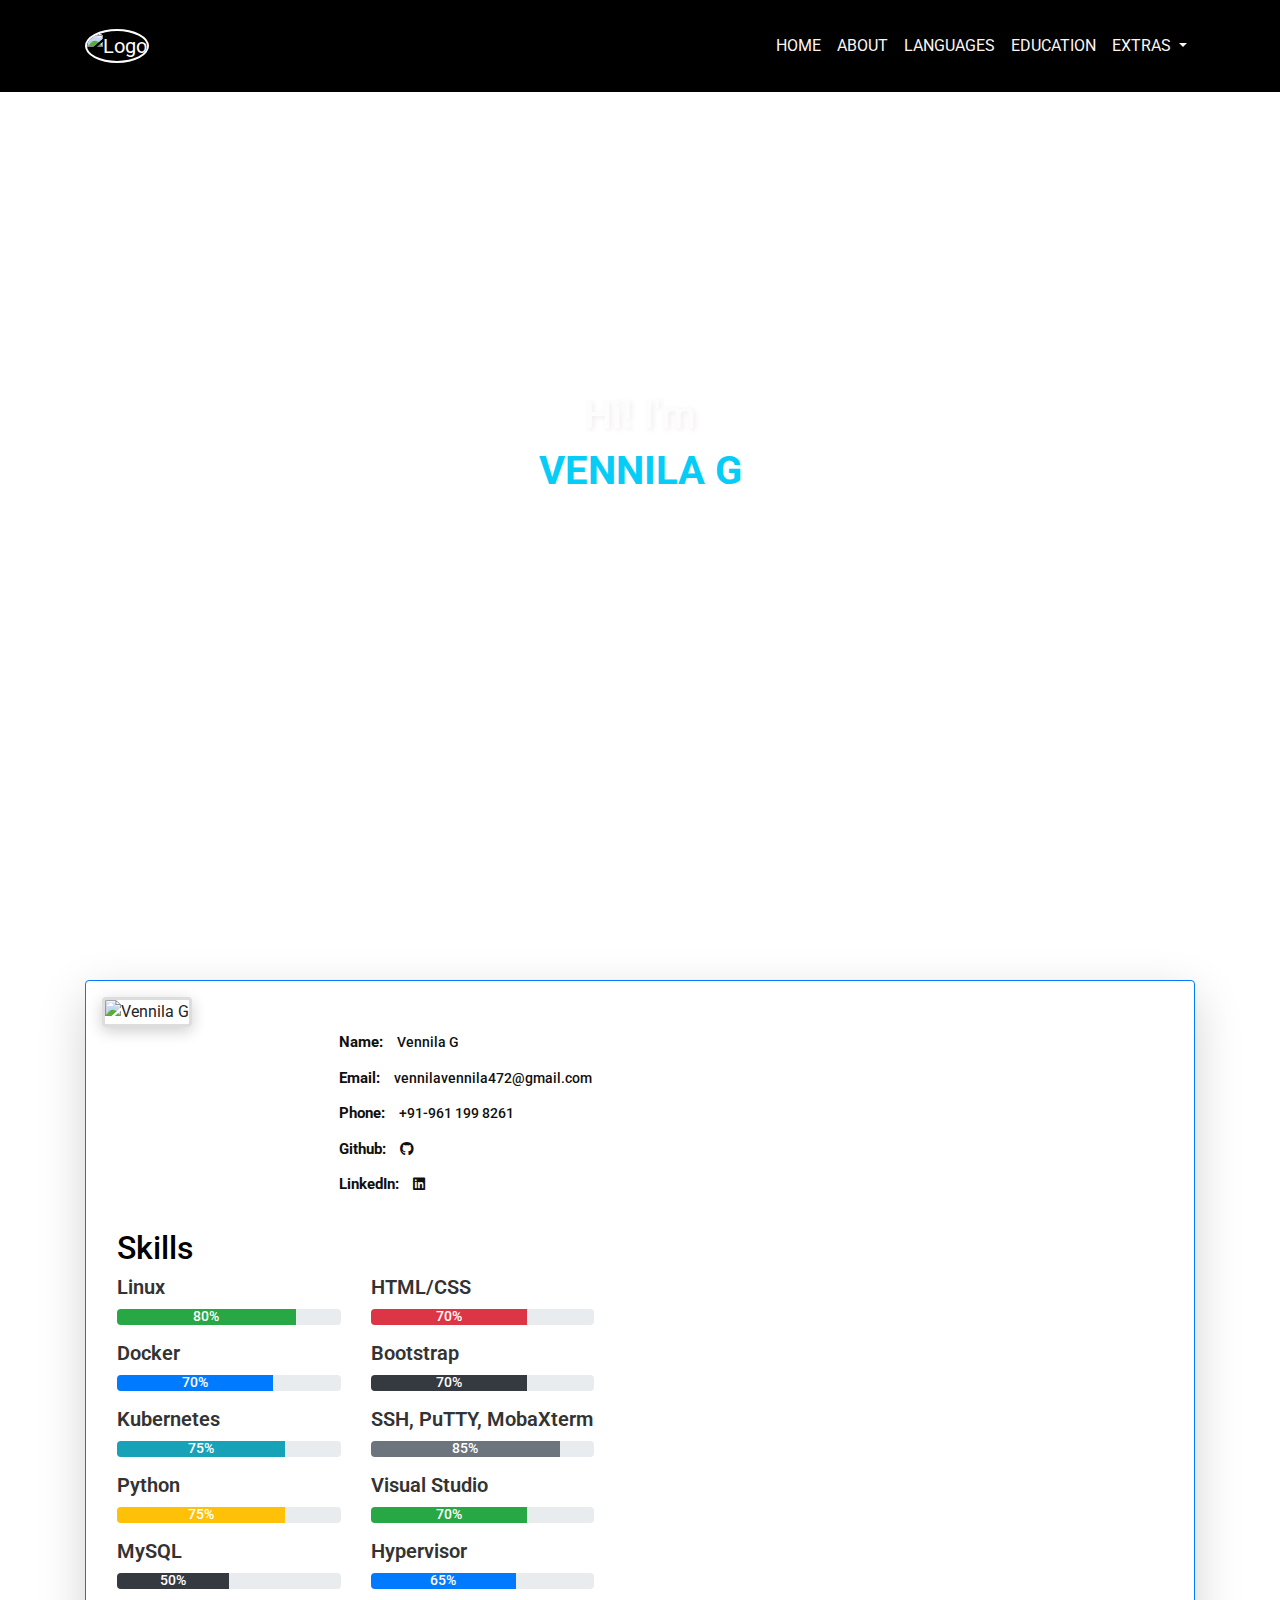
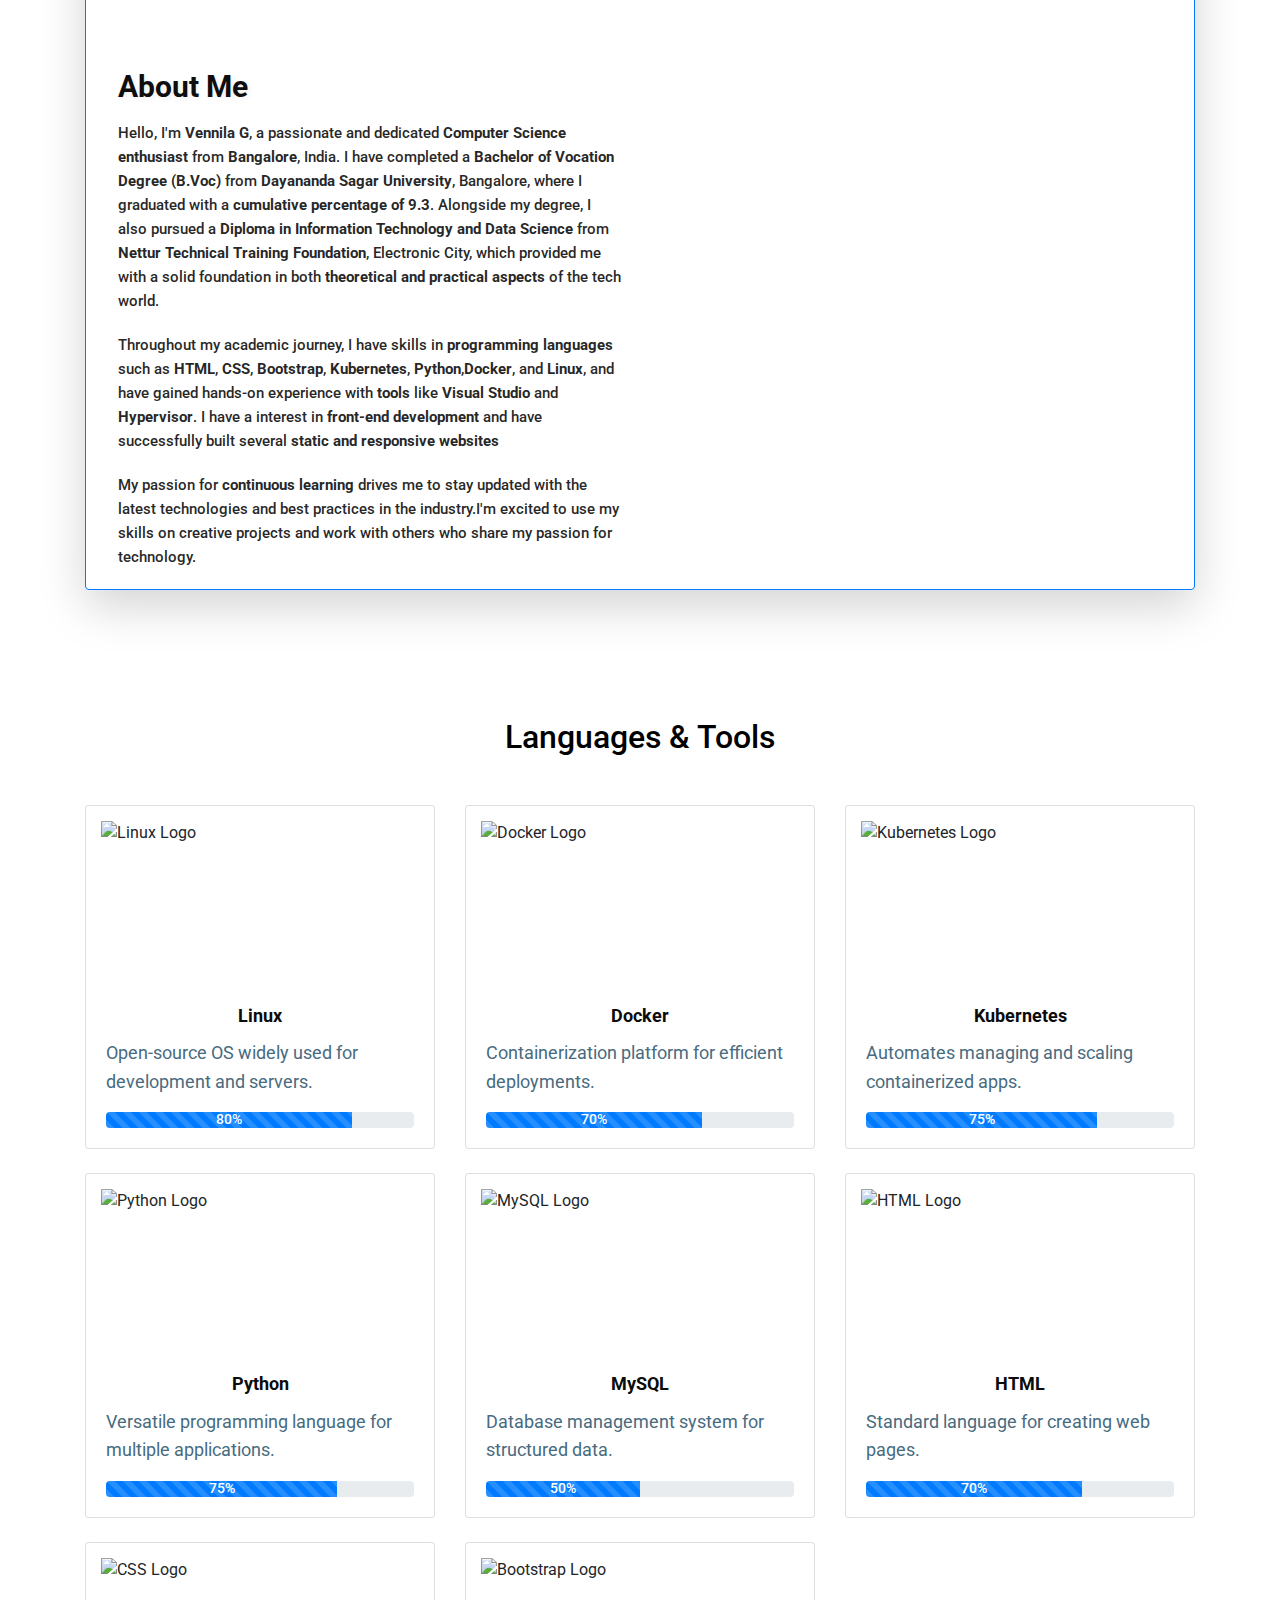
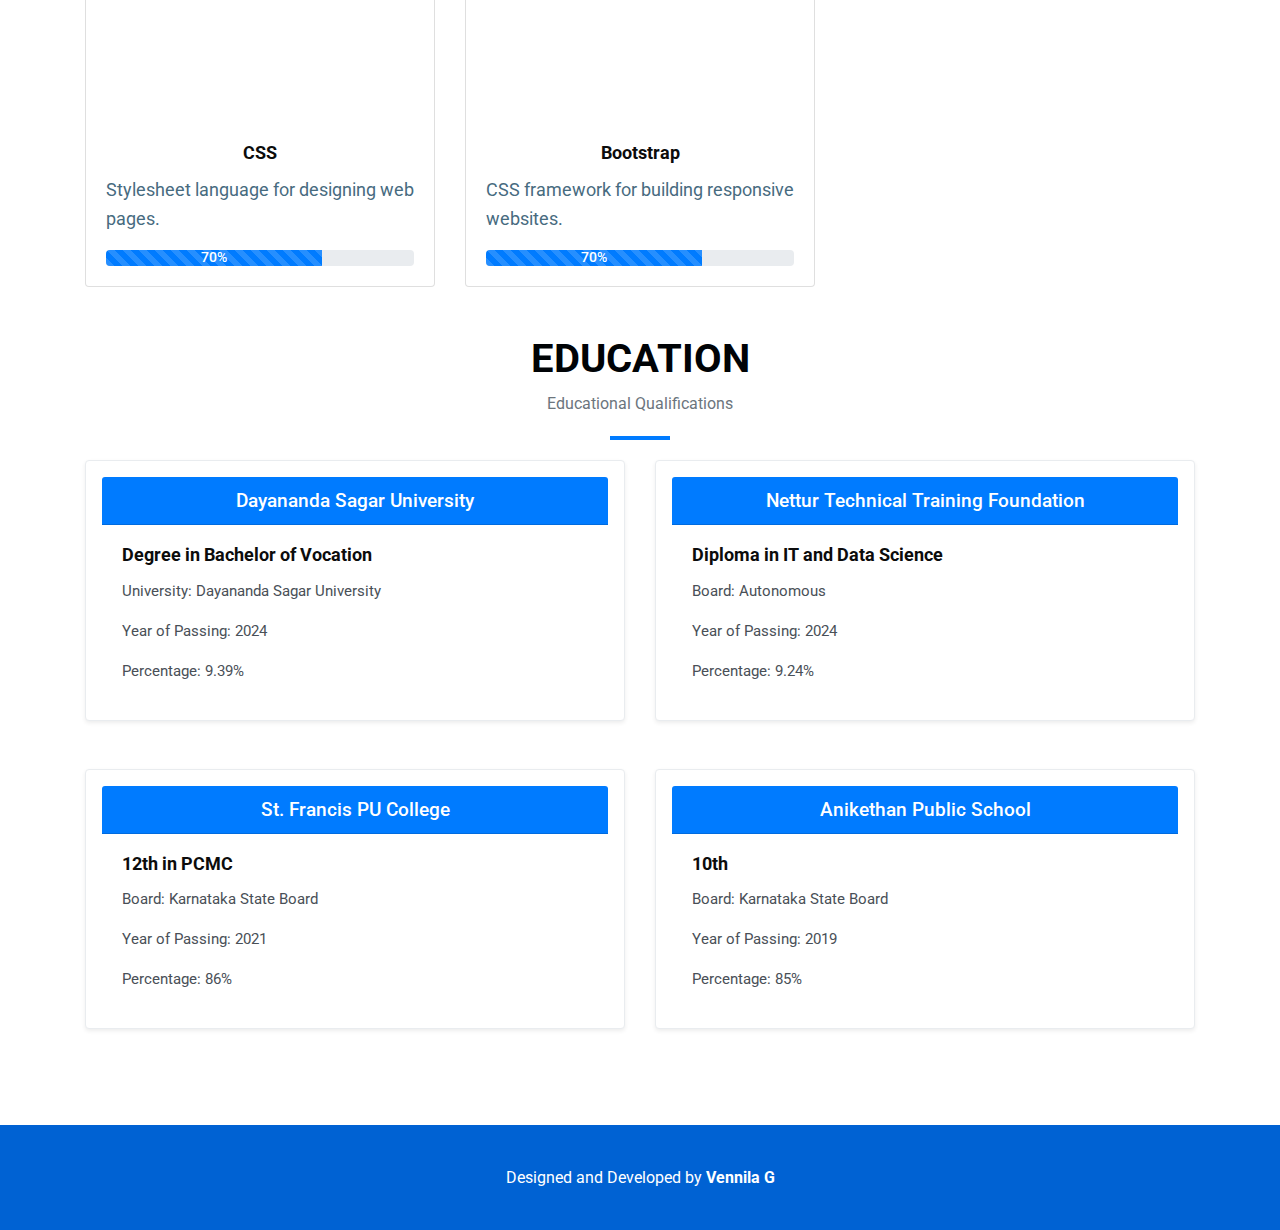
==== commit da81f4d2: "Update index.html" ====
--- a/index.html
+++ b/index.html
@@ -187,7 +187,7 @@
                 
                 <!-- Right Side: About Me -->
       <div class="col-md-6 ml-3">
-        <div class="about-me pt-md-0">
+        <div class="about-me pt-md-0 ml-3">
           <div class="title-box-2">
             <h1 class="title-left pt-5 pb-2">About Me</h1>
           </div>
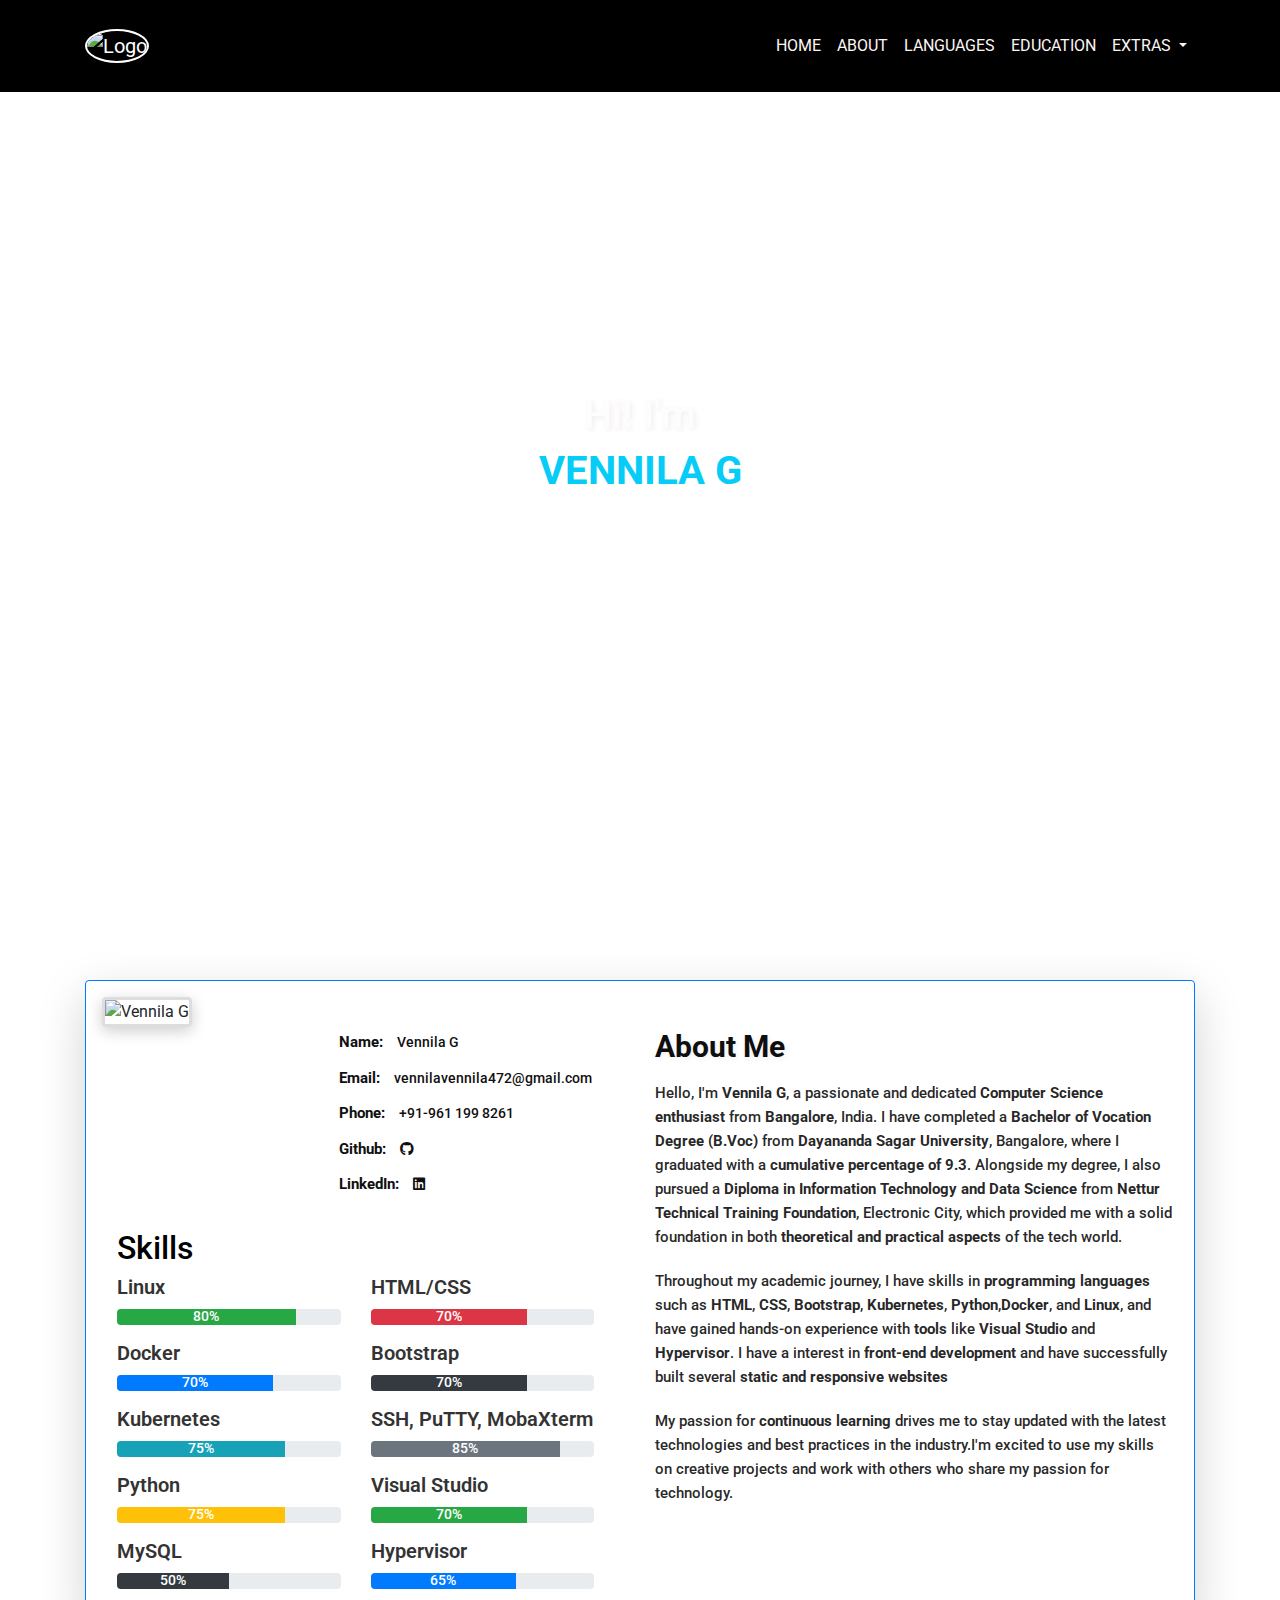
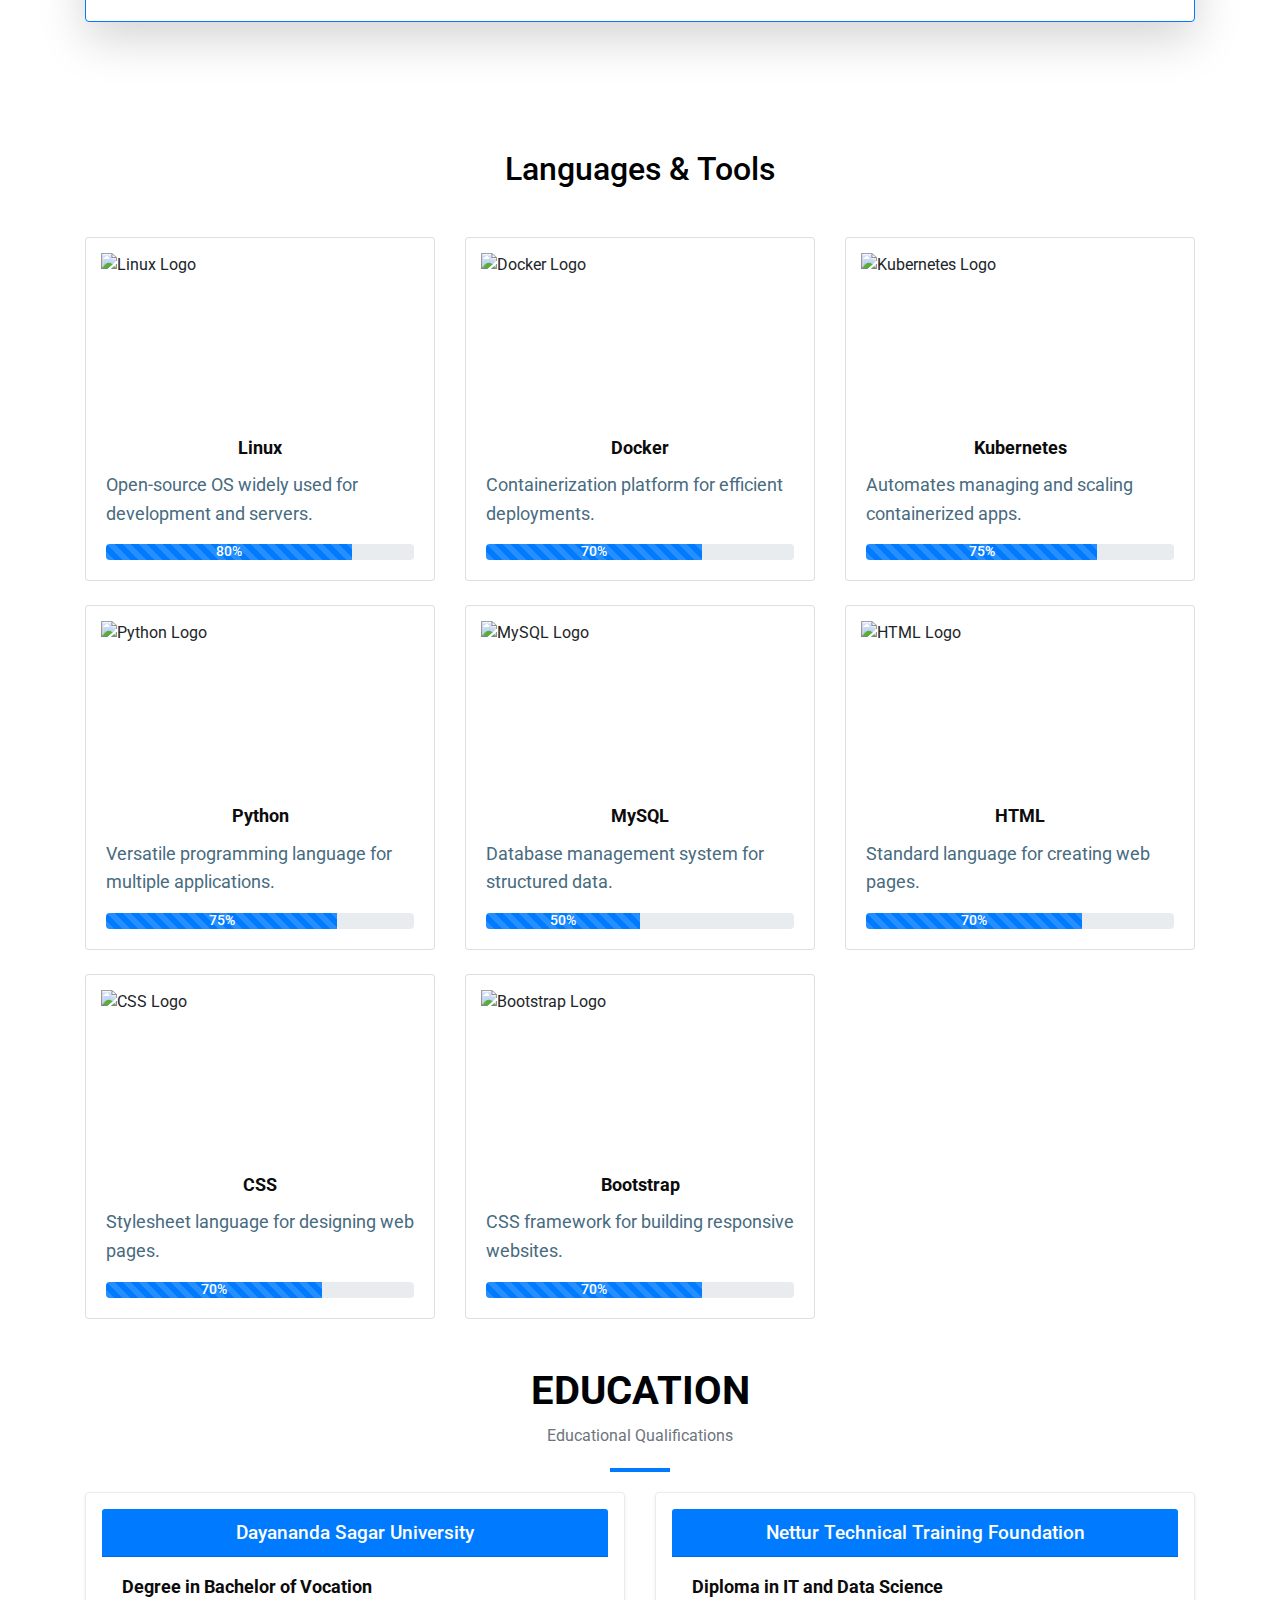
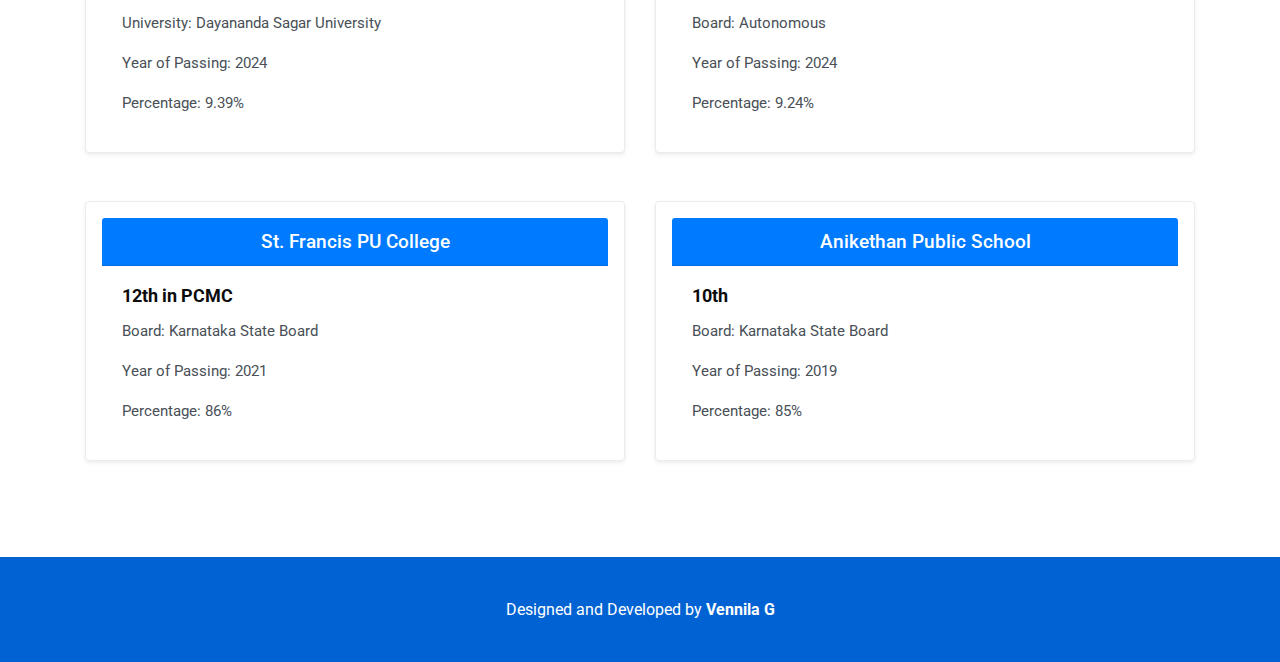
==== commit 5a830e61: "Update index.html" ====
--- a/index.html
+++ b/index.html
@@ -186,8 +186,8 @@
                 </div>
                 
                 <!-- Right Side: About Me -->
-      <div class="col-md-6 ml-3">
-        <div class="about-me pt-md-0 ml-3">
+      <div class="col-md-6 ">
+        <div class="about-me pt-md-0 ">
           <div class="title-box-2">
             <h1 class="title-left pt-5 pb-2">About Me</h1>
           </div>
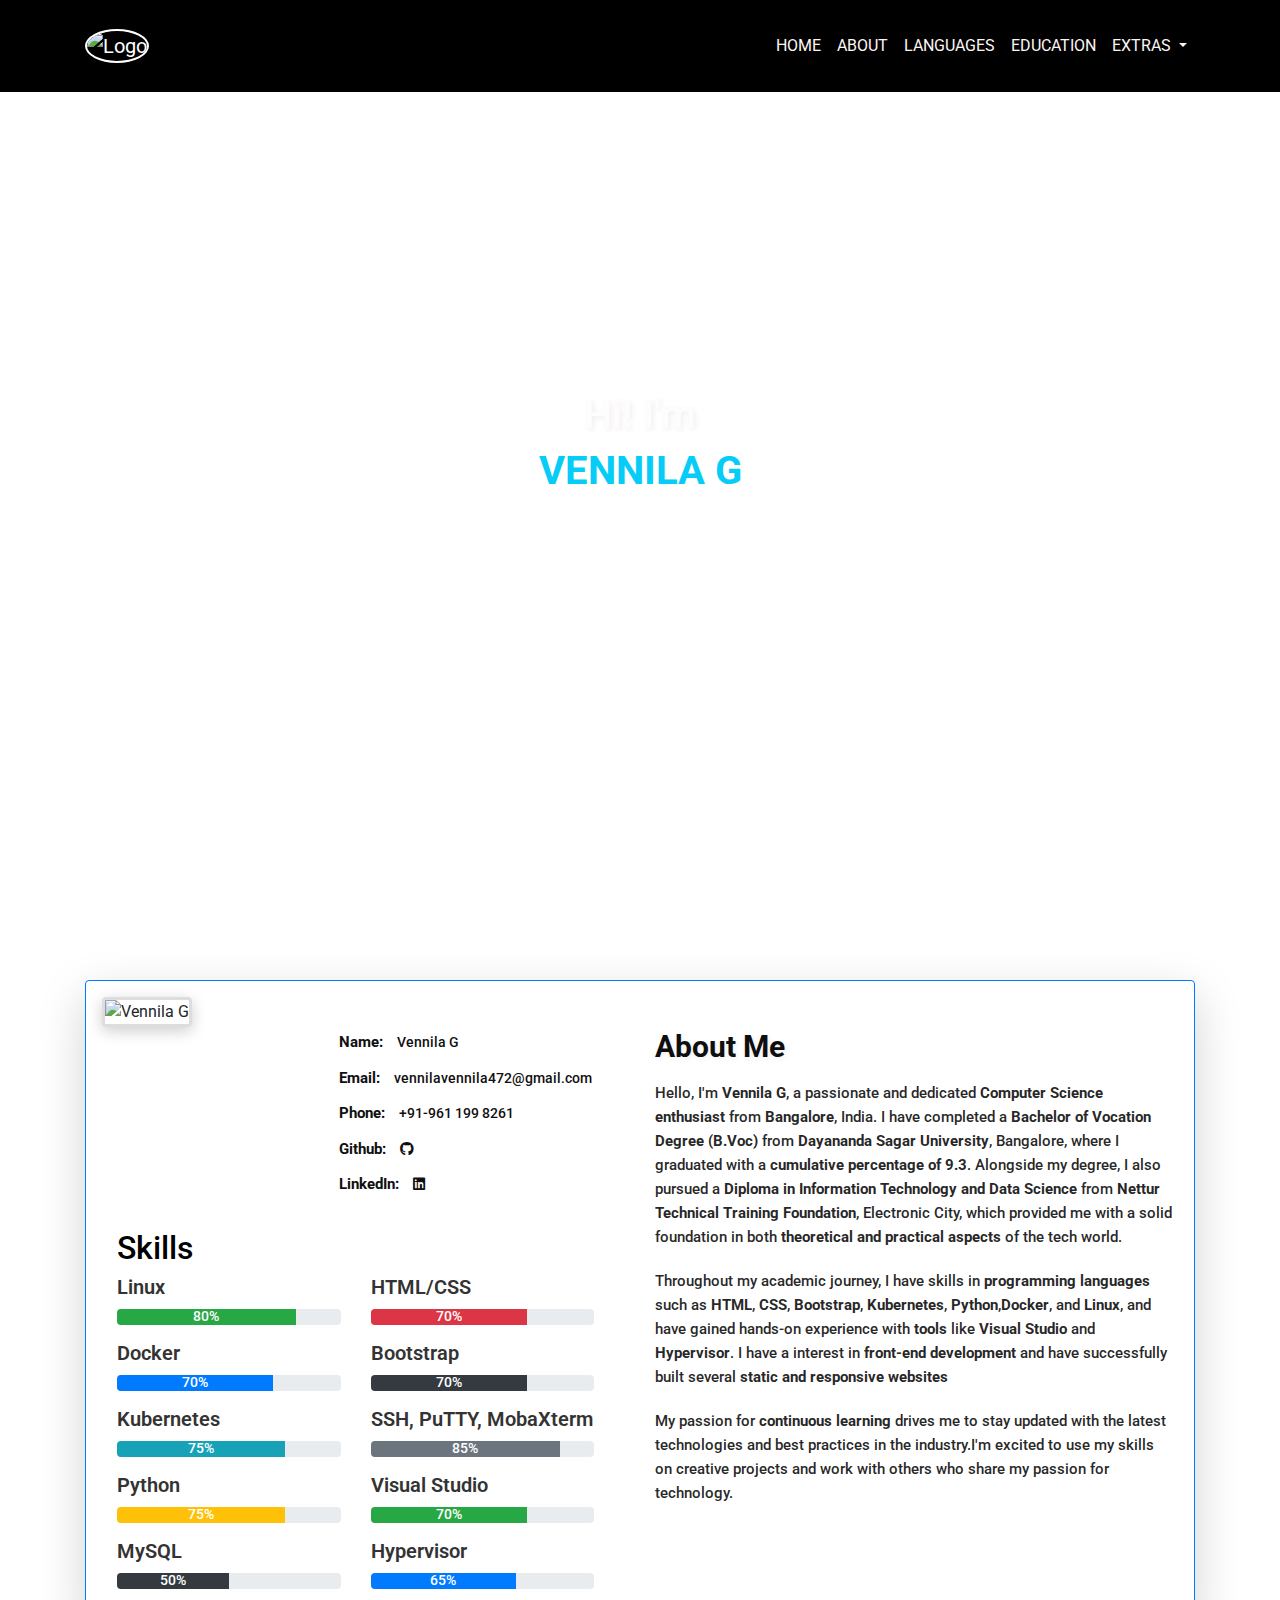
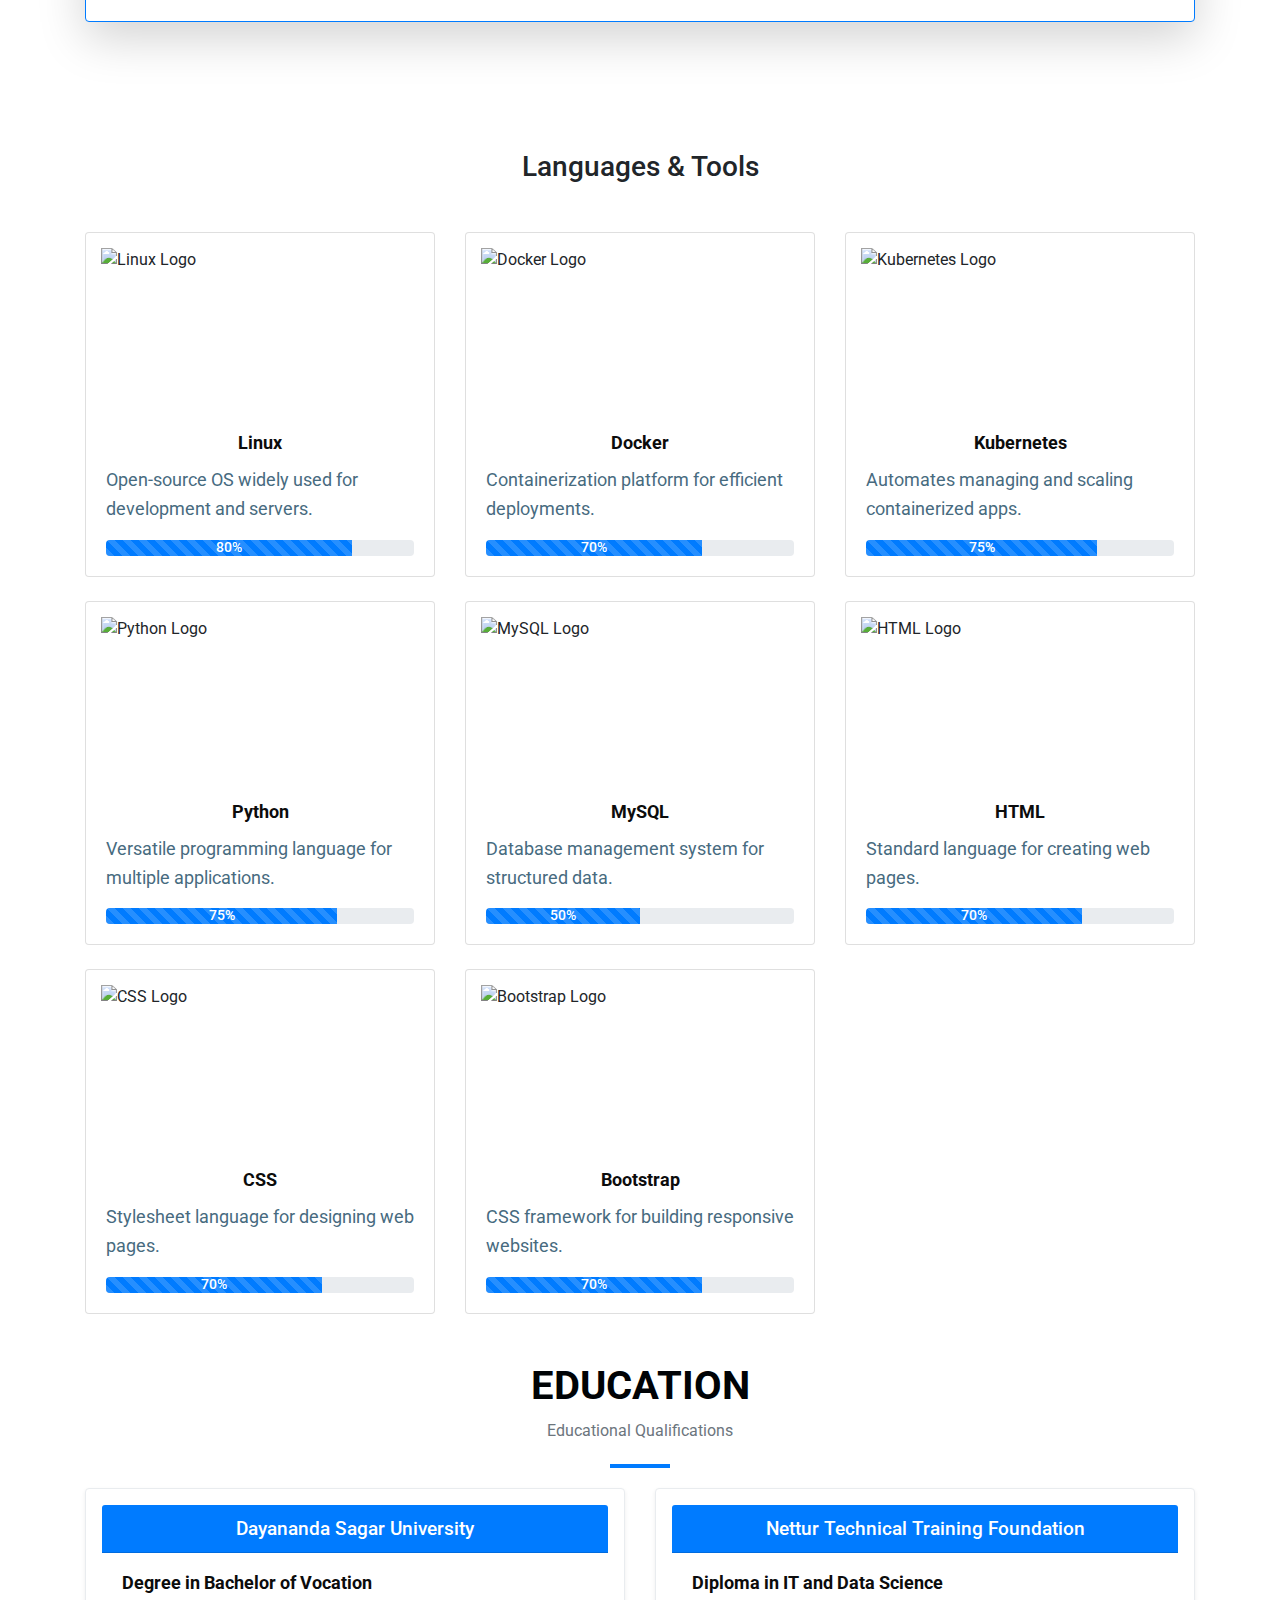
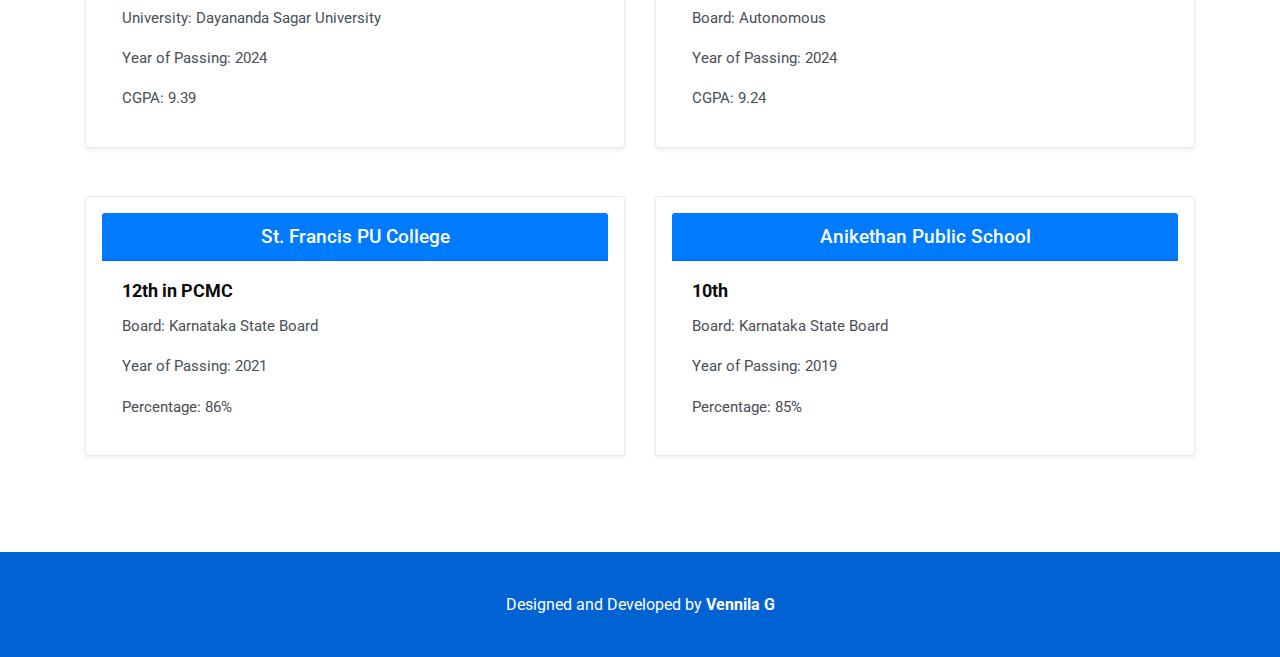
==== commit 3bfcc7b6: "Update index.html" ====
--- a/index.html
+++ b/index.html
@@ -54,8 +54,6 @@
             </a>
             <div class="dropdown-menu">
               <a class="dropdown-item" href="certificate.html">Certificates</a>
-              <a class="dropdown-item" href="#">Contact</a>
-              <a class="dropdown-item" href="#">Resume</a>
             </div>
           </li>
         </ul>
@@ -65,15 +63,14 @@
 
   <!-- Introduction Section -->
   <section  id="home" class="intro-section">
-    <!-- Background Video -->
     <video autoplay muted loop>
-        <source src="https://res.cloudinary.com/dmjwhclog/video/upload/v1733857504/WhatsApp_Video_2024-12-11_at_12.32.35_AM_wldvbg.mp4" type="video/mp4">
-        Your browser does not support the video tag.
-    </video>
+      <source src="https://res.cloudinary.com/dmjwhclog/video/upload/v1733857504/WhatsApp_Video_2024-12-11_at_12.32.35_AM_wldvbg.mp4" type="video/mp4">
+      Your browser does not support the video tag.
+  </video>
     <div class="content">
       <div class="main-content">
         <h1 data-aos="fade-right" data-aos-duration="1500">Hi! I'm</h1>
-        <h1 data-aos="fade-left" data-aos-duration="1500" data-aos-delay="200" class="h11">VENNILA G</h1>
+        <h1 data-aos="fade-left" data-aos-duration="1500" data-aos-delay="200" class="h11" class="colour">VENNILA G</h1>
       </div>
     </div>
   </section>
@@ -187,8 +184,8 @@
                 
                 <!-- Right Side: About Me -->
       <div class="col-md-6 ">
-        <div class="about-me pt-md-0 ">
-          <div class="title-box-2">
+        <div class="about-me pt-md-0">
+          <div class="title-box-2 ">
             <h1 class="title-left pt-5 pb-2">About Me</h1>
           </div>
           <p class="lead">
@@ -214,7 +211,7 @@
  <!--language section-->
  <section id="lan" class="py-5">
   <div class="container">
-    <h2 class="text-center mb-5">Languages & Tools</h2>
+    <h3 class="text-center mb-5">Languages & Tools</h3>
     <div class="row row-cols-1 row-cols-md-3 g-4">
       <!-- Linux -->
       <div class="col">
@@ -369,7 +366,7 @@
               <h5 class="card-title">Degree in Bachelor of Vocation</h5>
               <p class="card-text">University: Dayananda Sagar University</p>
               <p class="card-text">Year of Passing: 2024</p>
-              <p class="card-text">Percentage: 9.39%</p>
+              <p class="card-text">CGPA: 9.39</p>
             </div>
           </div>
         </div>
@@ -381,7 +378,7 @@
               <h5 class="card-title">Diploma in IT and Data Science</h5>
               <p class="card-text">Board: Autonomous</p>
               <p class="card-text">Year of Passing: 2024</p>
-              <p class="card-text">Percentage: 9.24%</p>
+              <p class="card-text">CGPA: 9.24</p>
             </div>
           </div>
         </div>
